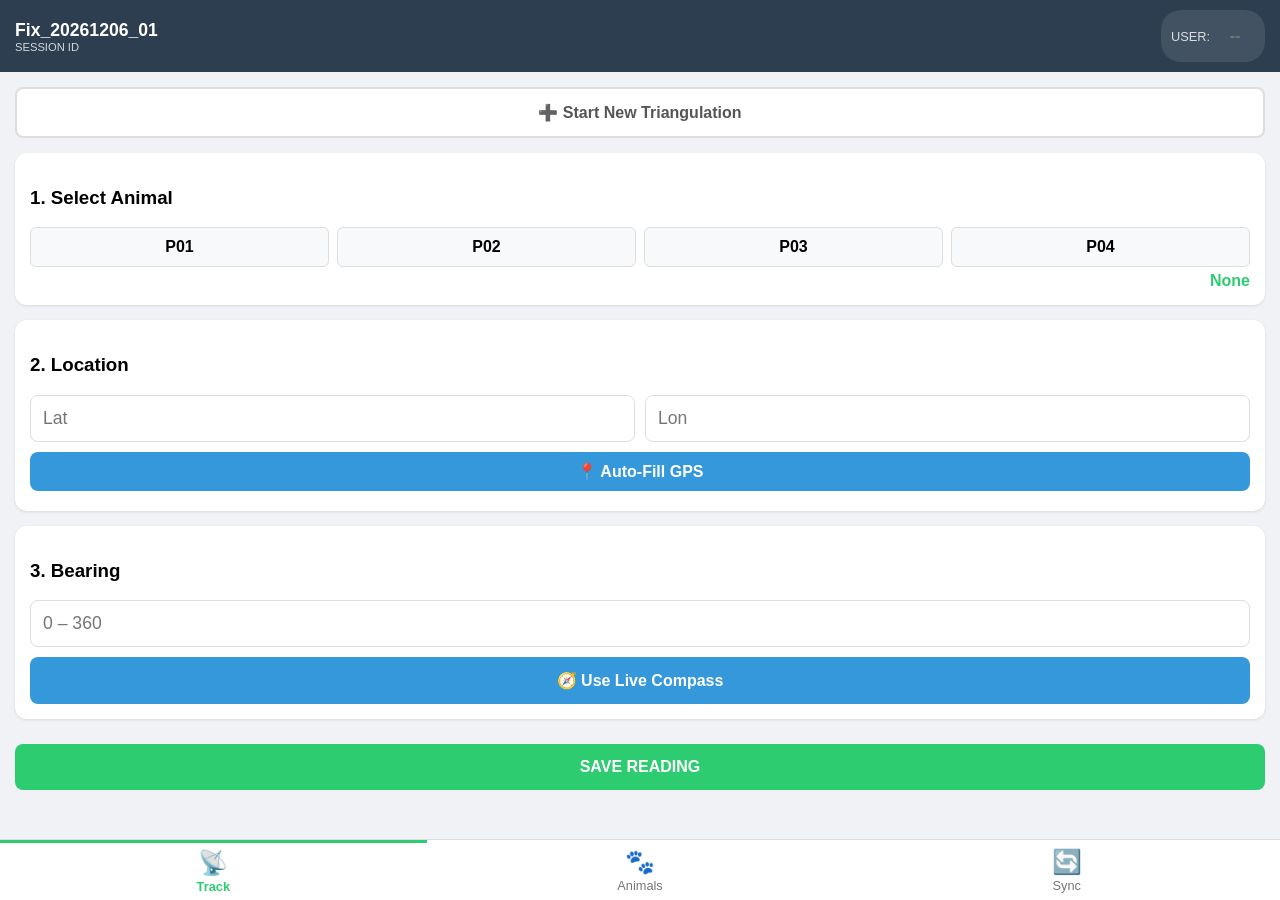
==== templates/index.html @ 198ab88a "Update index.html" ====
<!DOCTYPE html>
<html>
<head>
    <meta name="viewport" content="width=device-width, initial-scale=1, maximum-scale=1, user-scalable=0">
    <title>Pangolin Track</title>
    <meta name="theme-color" content="#2ecc71">
    <!-- NO service worker registration - was caching old version -->

    <style>
        body { font-family: -apple-system, sans-serif; background: #f0f2f5; margin: 0; padding-bottom: 80px; }
        .header { background: #2c3e50; color: white; padding: 10px 15px; display: flex; justify-content: space-between; align-items: center; }
        .header h2 { margin: 0; font-size: 1.1rem; }
        .initials-box { display: flex; align-items: center; background: rgba(255,255,255,0.1); padding: 5px 10px; border-radius: 20px; }
        .initials-box span { font-size: 0.8rem; margin-right: 5px; opacity: 0.8; }
        #observer_initials { background: transparent; border: none; color: white; width: 40px; font-weight: bold; text-transform: uppercase; text-align: center; font-size: 1rem; outline: none; }
        .nav-bar { position: fixed; bottom: 0; width: 100%; background: white; display: flex; border-top: 1px solid #ddd; height: 60px; z-index: 1000; }
        .nav-item { flex: 1; display: flex; flex-direction: column; align-items: center; justify-content: center; font-size: 0.8rem; color: #777; cursor: pointer; }
        .nav-item.active { color: #2ecc71; font-weight: bold; border-top: 3px solid #2ecc71; }
        .nav-icon { font-size: 1.5rem; margin-bottom: 2px; }
        .page { display: none; padding: 15px; }
        .page.active { display: block; }
        .card { background: white; border-radius: 12px; padding: 15px; margin-bottom: 15px; box-shadow: 0 1px 3px rgba(0,0,0,0.1); }
        .btn { width: 100%; padding: 14px; border: none; border-radius: 8px; font-size: 1rem; font-weight: bold; cursor: pointer; margin-top: 10px; }
        .btn-primary { background: #2ecc71; color: white; }
        .btn-blue { background: #3498db; color: white; }
        .btn-outline { background: white; border: 2px solid #ddd; color: #555; }
        .btn-dashboard { background: #8e44ad; color: white; margin-bottom: 10px; text-decoration: none; display: block; text-align: center; padding: 15px; border-radius: 8px; font-weight: bold; }
        .btn-download { background: #e67e22; color: white; margin-bottom: 10px; text-decoration: none; display: block; text-align: center; padding: 15px; border-radius: 8px; font-weight: bold; }
        .pango-grid { display: grid; grid-template-columns: repeat(4, 1fr); gap: 8px; }
        .pango-item { background: #f8f9fa; border: 1px solid #ddd; border-radius: 6px; padding: 10px 0; text-align: center; font-weight: bold; cursor: pointer; }
        .pango-item.selected { background: #2ecc71; color: white; border-color: #27ae60; }
        input { width: 100%; padding: 12px; border: 1px solid #ddd; border-radius: 8px; box-sizing: border-box; font-size: 1.1rem; }
        .status-msg { padding: 10px; border-radius: 5px; margin-top: 10px; font-size: 0.9rem; display: none; }
        .success { background: #d4edda; color: #155724; }
        .error { background: #f8d7da; color: #721c24; }
        .history-item { border-bottom: 1px solid #eee; padding: 8px 0; font-size: 0.85rem; display: flex; justify-content: space-between; color: #555; }
        .history-item:last-child { border-bottom: none; }
        .history-label { font-weight: bold; color: #2c3e50; }
        .acc-tag { font-size:0.75rem; color:#7f8c8d; background:#f0f0f0; padding:2px 5px; border-radius:4px; margin-left:5px; }
    </style>
</head>
<body>
    <div class="header">
        <div><h2 id="group_display">Loading...</h2><div style="font-size: 0.7rem; opacity: 0.8;">SESSION ID</div></div>
        <div class="initials-box"><span>USER:</span><input type="text" id="observer_initials" placeholder="--" maxlength="3" oninput="saveInitials()"></div>
    </div>

    <div id="tab-track" class="page active">
        <button onclick="confirmNewSession()" class="btn btn-outline" style="margin-bottom:15px; margin-top:0;" title="Click here if you are tracking a new animal or moving to a new location.">
            ➕ Start New Triangulation
        </button>

        <div id="session_log_card" class="card" style="display:none; background:#e8f5e9; border:1px solid #c3e6cb;">
            <div style="font-size:0.85rem; color:#155724; font-weight:bold; margin-bottom:5px;">SESSION HISTORY</div>
            <div id="session_log_list"></div>
        </div>

        <div class="card">
            <h3>1. Select Animal</h3>
            <div id="pango_grid" class="pango-grid"></div>
            <div id="selected_display" style="text-align:right; color:#2ecc71; font-weight:bold; margin-top:5px;">None</div>
        </div>

        <div class="card">
            <h3>2. Location</h3>
            <input type="hidden" id="gps_accuracy_val" value="0">
            <div style="display:flex; gap:10px;">
                <input type="number" id="manual_lat" placeholder="Lat">
                <input type="number" id="manual_lon" placeholder="Lon">
            </div>
            <button onclick="getGPS()" class="btn btn-blue" style="padding:10px;">📍 Auto-Fill GPS</button>
            <div id="gps_status" style="text-align:center; color:#666; font-size:0.8rem; margin-top:5px;"></div>
        </div>

        <!-- ── BEARING CARD ── -->
        <div class="card" id="bearing-card">
            <h3>3. Bearing</h3>

            <!-- Live Compass (hidden until user taps button) -->
            <div id="compass-container" style="display:none;">
                <div style="position:relative; width:220px; height:220px; margin:0 auto 14px auto;">
                    <canvas id="compass-canvas" width="220" height="220"
                        style="position:absolute;top:0;left:0;border-radius:50%;"></canvas>
                    <svg width="220" height="220" style="position:absolute;top:0;left:0;pointer-events:none;">
                        <polygon points="110,185 104,110 116,110" fill="#bdc3c7" opacity="0.85"/>
                        <polygon points="110,35 104,110 116,110" fill="#c0392b" opacity="0.93"/>
                        <line id="bearing-line" x1="110" y1="110" x2="110" y2="28"
                            stroke="#2ecc71" stroke-width="3" stroke-dasharray="7,5"
                            opacity="0" style="transition:opacity 0.3s;"
                            transform-origin="110px 110px"/>
                        <circle cx="110" cy="110" r="8" fill="#2c3e50"/>
                        <circle cx="110" cy="110" r="3.5" fill="white"/>
                    </svg>
                    <div style="position:absolute;top:50%;left:50%;transform:translate(-50%,calc(-50% + 28px));text-align:center;pointer-events:none;">
                        <div id="live-bearing-display" style="font-size:2.2rem;font-weight:900;color:#2c3e50;line-height:1;font-variant-numeric:tabular-nums;text-shadow:0 1px 3px rgba(255,255,255,0.9);">---</div>
                        <div style="font-size:0.65rem;color:#888;letter-spacing:2px;margin-top:2px;">DEGREES</div>
                    </div>
                </div>

                <button id="lock-btn" onclick="lockBearing()"
                    style="width:100%;padding:14px;background:#2ecc71;color:white;border:none;border-radius:10px;font-size:1.05rem;font-weight:bold;cursor:pointer;">
                    🔒 Lock This Bearing
                </button>

                <div id="locked-display" style="display:none;margin-top:10px;padding:10px 14px;background:#e8f5e9;border-radius:8px;border-left:4px solid #2ecc71;align-items:center;justify-content:space-between;">
                    <span style="color:#155724;font-weight:bold;">✅ Locked: <span id="locked-val">--</span>°</span>
                    <button onclick="unlockBearing()" style="background:none;border:1px solid #aaa;border-radius:5px;padding:3px 9px;font-size:0.8rem;color:#666;cursor:pointer;">Reset</button>
                </div>

                <div id="compass-error" style="display:none;padding:10px;background:#fff3cd;border-radius:8px;margin-top:8px;font-size:0.85rem;color:#856404;">
                    ⚠️ Compass not available on this device. Please use manual entry below.
                </div>

                <button onclick="stopCompass()" style="width:100%;margin-top:8px;padding:8px;background:none;border:1px solid #ddd;border-radius:8px;font-size:0.85rem;color:#888;cursor:pointer;">
                    ✕ Close Compass
                </button>
            </div>

            <!-- Manual entry (always visible) -->
            <div id="manual-bearing-wrap">
                <div id="manual-label" style="font-size:0.8rem;color:#999;margin-bottom:6px;display:none;">Or enter manually:</div>
                <input type="number" id="bearing" placeholder="0 – 360" min="0" max="360">
            </div>

            <button id="start-compass-btn" onclick="startCompass()" class="btn btn-blue" style="margin-top:10px;">
                🧭 Use Live Compass
            </button>
        </div>

        <button onclick="saveData()" class="btn btn-primary">SAVE READING</button>
        <div id="save_msg" class="status-msg"></div>
    </div>

    <div id="tab-manage" class="page">
        <div class="card"><h3>Add Animal</h3><input type="text" id="new_animal_id" placeholder="ID"><button onclick="addAnimal()" class="btn btn-blue">Add</button></div>
        <div class="card"><h3>List</h3><ul id="animal_list_view" style="color:#555;"></ul></div>
    </div>

    <div id="tab-sync" class="page">
        <div class="card">
            <h3>Sync</h3>
            <p>Pending: <b id="pending_count">0</b></p>
            <button onclick="syncToServer()" class="btn btn-primary">☁️ SYNC NOW</button>
            <div id="sync_log" class="status-msg"></div>
        </div>
        <div class="card">
            <h3>Analysis & Export</h3>
            <a href="/dashboard" class="btn-dashboard">📊 Open Map Dashboard</a>
            <a href="/download_fixes" class="btn-download">📂 Download Fixes (CSV)</a>
            <a href="/download_csv" style="display:block; text-align:center; color:#777; text-decoration:none; margin-top:10px;">Download Raw Data</a>
        </div>
    </div>

    <div class="nav-bar">
        <div class="nav-item active" onclick="switchTab('track', this)"><div class="nav-icon">📡</div><span>Track</span></div>
        <div class="nav-item" onclick="switchTab('manage', this)"><div class="nav-icon">🐾</div><span>Animals</span></div>
        <div class="nav-item" onclick="switchTab('sync', this)"><div class="nav-icon">🔄</div><span>Sync</span></div>
    </div>

    <script>
        let animals = ["P01", "P02", "P03", "P04"];
        let selectedAnimal = null;
        let sessionId = localStorage.getItem('session_id');

        window.onload = function() {
            if(localStorage.getItem('observer_initials')) document.getElementById('observer_initials').value = localStorage.getItem('observer_initials');
            if(localStorage.getItem('my_animals')) animals = JSON.parse(localStorage.getItem('my_animals'));
            renderAnimals(); updatePendingCount(); renderSessionLog();
            if(!sessionId) forceNewSession(true); else document.getElementById('group_display').innerText = sessionId;
            // Try fetching animals from server (only works when Flask is running)
            fetch('/get_animals').then(r=>r.json()).then(d=>{if(d.length){animals=d; localStorage.setItem('my_animals', JSON.stringify(animals)); renderAnimals();}}).catch(e=>{});
        }

        function saveInitials(){ localStorage.setItem('observer_initials', document.getElementById('observer_initials').value.toUpperCase()); }
        function switchTab(t,el){ document.querySelectorAll('.page').forEach(p=>p.classList.remove('active')); document.querySelectorAll('.nav-item').forEach(n=>n.classList.remove('active')); document.getElementById('tab-'+t).classList.add('active'); el.classList.add('active'); }

        function renderAnimals(){
            const g=document.getElementById('pango_grid'); const l=document.getElementById('animal_list_view'); g.innerHTML=''; l.innerHTML='';
            animals.forEach(id=>{
                let b=document.createElement('div'); b.className='pango-item'; b.innerText=id;
                if(selectedAnimal===id) b.classList.add('selected');
                b.onclick=()=>{selectedAnimal=id; document.querySelectorAll('.pango-item').forEach(x=>x.classList.remove('selected')); b.classList.add('selected'); document.getElementById('selected_display').innerText=id;}
                g.appendChild(b);
                let li=document.createElement('li'); li.innerText=id; l.appendChild(li);
            });
        }

        function addAnimal(){
            const id=document.getElementById('new_animal_id').value.trim(); if(!id)return;
            if(!animals.includes(id)){ animals.push(id); localStorage.setItem('my_animals', JSON.stringify(animals)); renderAnimals(); fetch('/add_animal', {method:'POST', headers:{'Content-Type':'application/json'}, body:JSON.stringify({id:id})}).catch(e=>{}); }
        }

        function confirmNewSession() {
            if(confirm("Start a new triangulation session?\n\nOnly do this if you are starting to track a NEW animal or moving to a completely new location.")) {
                forceNewSession();
            }
        }

        function forceNewSession(skipAlert=false){
            const d = new Date(); const str = `${d.getFullYear()}${String(d.getMonth()+1).padStart(2,'0')}${String(d.getDate()).padStart(2,'0')}`;
            let seq = parseInt(localStorage.getItem('session_sequence')||"0");
            if(!skipAlert) {
                if(localStorage.getItem('last_session_date')!==str){ seq=1; localStorage.setItem('last_session_date', str); } else { seq+=1; }
            } else {
                if(!sessionId) seq+=1;
            }
            localStorage.setItem('session_sequence', seq);
            sessionId=`Fix_${str}_${String(seq).padStart(2,'0')}`;
            localStorage.setItem('session_id', sessionId);
            document.getElementById('group_display').innerText=sessionId;
            renderSessionLog();
            if(!skipAlert) alert("New Session Started: "+sessionId);
        }

        function getGPS(){
            document.getElementById('gps_status').innerText="Locating...";
            navigator.geolocation.getCurrentPosition(p=>{
                document.getElementById('manual_lat').value=p.coords.latitude.toFixed(6);
                document.getElementById('manual_lon').value=p.coords.longitude.toFixed(6);
                let acc = Math.round(p.coords.accuracy);
                document.getElementById('gps_accuracy_val').value = acc;
                document.getElementById('gps_status').innerText="✅ Accuracy: " + acc + "m";
            }, e=>{document.getElementById('gps_status').innerText="Error: "+e.message;});
        }

        function saveData(){
            const lat=document.getElementById('manual_lat').value;
            const lon=document.getElementById('manual_lon').value;
            const brg=document.getElementById('bearing').value;
            const init=document.getElementById('observer_initials').value;
            const acc=document.getElementById('gps_accuracy_val').value;

            if(!init || !selectedAnimal || !lat || !lon || !brg) { document.getElementById('save_msg').innerText="⚠️ Missing Fields!"; document.getElementById('save_msg').style.display="block"; return; }

            const rec={
                group_id:sessionId,
                pango_id:selectedAnimal,
                observer:init.toUpperCase(),
                lat:parseFloat(lat),
                lon:parseFloat(lon),
                bearing:parseFloat(brg),
                accuracy: parseInt(acc) || 0,
                time:new Date().toISOString()
            };

            let q=JSON.parse(localStorage.getItem('sync_queue')||"[]"); q.push(rec); localStorage.setItem('sync_queue', JSON.stringify(q));
            document.getElementById('save_msg').innerText=`✅ Saved! (${q.length} pending)`; document.getElementById('save_msg').style.display="block";
            document.getElementById('bearing').value="";
            document.getElementById('gps_accuracy_val').value = "0";
            document.getElementById('gps_status').innerText="";
            // Reset compass lock
            document.getElementById('locked-display').style.display = 'none';
            document.getElementById('bearing-line').style.opacity = '0';
            updatePendingCount();
            renderSessionLog();
        }

        function renderSessionLog() {
            let queue = JSON.parse(localStorage.getItem('sync_queue') || "[]");
            let currentItems = queue.filter(item => item.group_id === sessionId);
            const listDiv = document.getElementById('session_log_list');
            const card = document.getElementById('session_log_card');
            if (currentItems.length > 0) {
                card.style.display = 'block';
                listDiv.innerHTML = '';
                currentItems.forEach((item, index) => {
                    let accText = item.accuracy > 0 ? `(±${item.accuracy}m)` : "";
                    let div = document.createElement('div');
                    div.className = 'history-item';
                    div.innerHTML = `
                        <span class="history-label">#${index+1}</span>
                        <span>${item.lat.toFixed(4)}, ${item.lon.toFixed(4)} <span class="acc-tag">${accText}</span></span>
                        <span style="font-weight:bold; color:#d35400;">${item.bearing}°</span>
                    `;
                    listDiv.appendChild(div);
                });
            } else { card.style.display = 'none'; }
        }

        function updatePendingCount(){ document.getElementById('pending_count').innerText = JSON.parse(localStorage.getItem('sync_queue')||"[]").length; }

        async function syncToServer(){
            let q=JSON.parse(localStorage.getItem('sync_queue')||"[]"); if(!q.length)return;
            document.getElementById('sync_log').style.display='block'; document.getElementById('sync_log').innerText="Syncing...";
            try{
                const r=await fetch('/sync', {method:'POST', headers:{'Content-Type':'application/json'}, body:JSON.stringify(q)});
                if(r.ok){ const d=await r.json(); localStorage.removeItem('sync_queue'); updatePendingCount(); renderSessionLog(); document.getElementById('sync_log').innerHTML="<b>Sync Complete!</b><br>"+d.messages.join('<br>'); }
            }catch(e){ document.getElementById('sync_log').innerText="Sync Failed (not connected to server)"; }
        }

        // ══════════════════════════════════════════
        //  LIVE COMPASS
        // ══════════════════════════════════════════
        let compassActive = false;
        let currentHeading = null;
        let compassListenerAdded = false;
        let headingBuffer = [];
        const SMOOTH_SAMPLES = 10; // rolling average over last N readings
        let lastDrawnHeading = null;
        let rafPending = false;

        function drawCompassRose(canvas, rotationDeg) {
            const ctx = canvas.getContext('2d');
            const W = canvas.width, H = canvas.height;
            const cx = W/2, cy = H/2, r = W/2 - 4;
            ctx.clearRect(0, 0, W, H);
            ctx.save();
            ctx.translate(cx, cy);
            ctx.rotate(-rotationDeg * Math.PI / 180);

            // Background
            const grad = ctx.createRadialGradient(0, 0, r*0.3, 0, 0, r);
            grad.addColorStop(0, '#f8f9fa');
            grad.addColorStop(1, '#e9ecef');
            ctx.beginPath();
            ctx.arc(0, 0, r, 0, Math.PI*2);
            ctx.fillStyle = grad;
            ctx.fill();
            ctx.strokeStyle = '#ced4da';
            ctx.lineWidth = 2;
            ctx.stroke();

            // Tick marks
            for (let deg = 0; deg < 360; deg += 10) {
                const rad = (deg - 90) * Math.PI / 180;
                const isMajor = deg % 30 === 0;
                const tickLen = isMajor ? 14 : 7;
                const x1 = Math.cos(rad) * (r - 4);
                const y1 = Math.sin(rad) * (r - 4);
                const x2 = Math.cos(rad) * (r - 4 - tickLen);
                const y2 = Math.sin(rad) * (r - 4 - tickLen);
                ctx.beginPath(); ctx.moveTo(x1,y1); ctx.lineTo(x2,y2);
                ctx.strokeStyle = isMajor ? '#495057' : '#adb5bd';
                ctx.lineWidth = isMajor ? 2 : 1;
                ctx.stroke();
            }

            // Degree labels every 30°
            ['0','30','60','90','120','150','180','210','240','270','300','330'].forEach((lbl, i) => {
                const deg = i * 30;
                const rad = (deg - 90) * Math.PI / 180;
                const lx = Math.cos(rad) * (r - 26);
                const ly = Math.sin(rad) * (r - 26);
                ctx.save();
                ctx.translate(lx, ly);
                ctx.rotate(rotationDeg * Math.PI / 180);
                ctx.font = `bold ${deg % 90 === 0 ? 13 : 10}px -apple-system,sans-serif`;
                ctx.fillStyle = deg === 0 ? '#c0392b' : '#495057';
                ctx.textAlign = 'center';
                ctx.textBaseline = 'middle';
                ctx.fillText(lbl, 0, 0);
                ctx.restore();
            });

            ctx.restore();
        }

        function circularMean(angles) {
            // Proper average for circular data (handles 359/1 wraparound correctly)
            let sinSum = 0, cosSum = 0;
            angles.forEach(a => { const r = a * Math.PI / 180; sinSum += Math.sin(r); cosSum += Math.cos(r); });
            return ((Math.atan2(sinSum / angles.length, cosSum / angles.length) * 180 / Math.PI) + 360) % 360;
        }

        function onDeviceOrientation(e) {
            let raw = null;
            if (e.webkitCompassHeading !== undefined && e.webkitCompassHeading !== null) {
                raw = e.webkitCompassHeading; // iOS
            } else if (e.alpha !== null) {
                raw = (360 - e.alpha) % 360; // Android
            }
            if (raw === null) return;

            // Rolling buffer for smoothing
            headingBuffer.push(raw);
            if (headingBuffer.length > SMOOTH_SAMPLES) headingBuffer.shift();
            const smoothed = circularMean(headingBuffer);
            currentHeading = Math.round(smoothed);

            // Throttle redraws to animation frames — prevents jitter flooding canvas
            if (!rafPending) {
                rafPending = true;
                requestAnimationFrame(() => {
                    rafPending = false;
                    // Only redraw if heading moved >= 1 degree
                    if (lastDrawnHeading === null || Math.abs(smoothed - lastDrawnHeading) >= 1) {
                        lastDrawnHeading = smoothed;
                        drawCompassRose(document.getElementById('compass-canvas'), smoothed);
                        document.getElementById('live-bearing-display').textContent = String(currentHeading).padStart(3,'0');
                    }
                });
            }
            document.getElementById('compass-error').style.display = 'none';
        }

        async function startCompass() {
            document.getElementById('start-compass-btn').style.display = 'none';
            document.getElementById('compass-container').style.display = 'block';
            document.getElementById('manual-label').style.display = 'block';
            document.getElementById('bearing').placeholder = 'Or type manually';
            drawCompassRose(document.getElementById('compass-canvas'), 0);
            headingBuffer = [];
            lastDrawnHeading = null;

            if (typeof DeviceOrientationEvent !== 'undefined' &&
                typeof DeviceOrientationEvent.requestPermission === 'function') {
                // iOS 13+ needs explicit permission
                try {
                    const perm = await DeviceOrientationEvent.requestPermission();
                    if (perm === 'granted') {
                        window.addEventListener('deviceorientationabsolute', onDeviceOrientation, true);
                        window.addEventListener('deviceorientation', onDeviceOrientation, true);
                        compassListenerAdded = true;
                    } else { showCompassError(); }
                } catch(err) { showCompassError(); }
            } else if (typeof DeviceOrientationEvent !== 'undefined') {
                window.addEventListener('deviceorientationabsolute', onDeviceOrientation, true);
                window.addEventListener('deviceorientation', onDeviceOrientation, true);
                compassListenerAdded = true;
                setTimeout(() => { if (currentHeading === null) showCompassError(); }, 2500);
            } else {
                showCompassError();
            }
            compassActive = true;
        }

        function showCompassError() {
            document.getElementById('compass-error').style.display = 'block';
        }

        function stopCompass() {
            if (compassListenerAdded) {
                window.removeEventListener('deviceorientationabsolute', onDeviceOrientation, true);
                window.removeEventListener('deviceorientation', onDeviceOrientation, true);
                compassListenerAdded = false;
            }
            compassActive = false;
            currentHeading = null;
            headingBuffer = [];
            lastDrawnHeading = null;
            rafPending = false;
            document.getElementById('compass-container').style.display = 'none';
            document.getElementById('start-compass-btn').style.display = 'block';
            document.getElementById('manual-label').style.display = 'none';
            document.getElementById('locked-display').style.display = 'none';
            document.getElementById('bearing-line').style.opacity = '0';
        }

        function lockBearing() {
            if (currentHeading === null) {
                alert('Compass not ready yet. Point your phone and wait a moment.');
                return;
            }
            const locked = currentHeading;
            document.getElementById('bearing').value = locked;
            document.getElementById('locked-val').textContent = locked;
            document.getElementById('locked-display').style.display = 'flex';
            const line = document.getElementById('bearing-line');
            line.style.opacity = '1';
            line.setAttribute('transform', `rotate(${locked}, 110, 110)`);
            const btn = document.getElementById('lock-btn');
            btn.style.background = '#27ae60';
            btn.textContent = '✅ Bearing Locked!';
            setTimeout(() => { btn.style.background = '#2ecc71'; btn.textContent = '🔒 Lock This Bearing'; }, 1500);
        }

        function unlockBearing() {
            document.getElementById('bearing').value = '';
            document.getElementById('locked-display').style.display = 'none';
            document.getElementById('bearing-line').style.opacity = '0';
        }
        // ══════════════════════════════════════════
    </script>
</body>
</html>
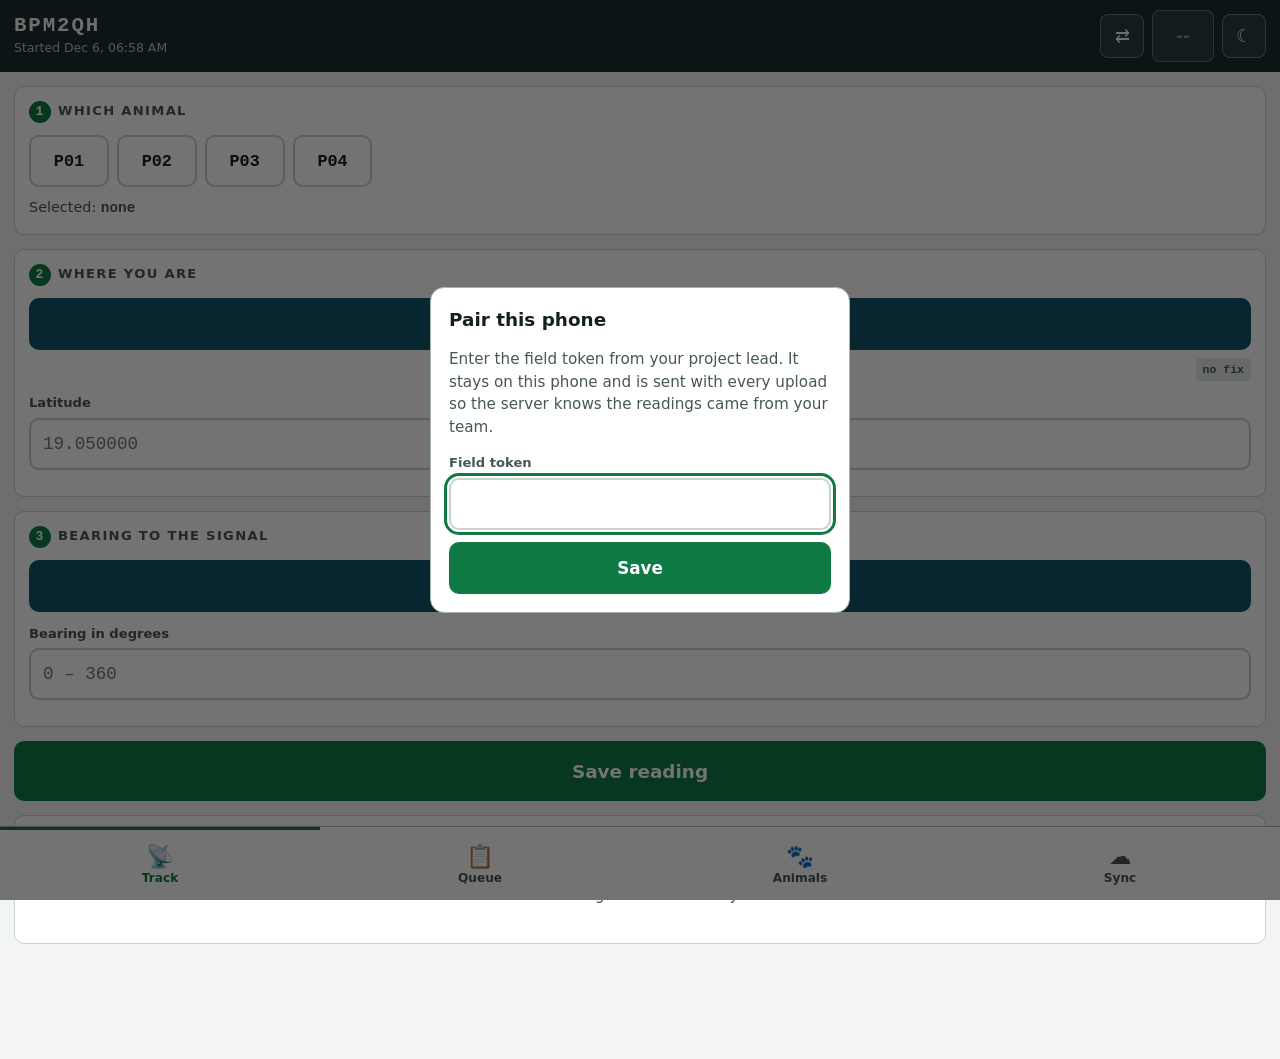
==== commit 83f29e19: "Fix offline mode, GPS accuracy, and the triangulation coordinate frame Addresses the critical and hi" ====
--- a/templates/index.html
+++ b/templates/index.html
@@ -1,475 +1,277 @@
 <!DOCTYPE html>
-<html>
+<html lang="en" data-mode="day">
 <head>
-    <meta name="viewport" content="width=device-width, initial-scale=1, maximum-scale=1, user-scalable=0">
-    <title>Pangolin Track</title>
-    <meta name="theme-color" content="#2ecc71">
-    <!-- NO service worker registration - was caching old version -->
-
-    <style>
-        body { font-family: -apple-system, sans-serif; background: #f0f2f5; margin: 0; padding-bottom: 80px; }
-        .header { background: #2c3e50; color: white; padding: 10px 15px; display: flex; justify-content: space-between; align-items: center; }
-        .header h2 { margin: 0; font-size: 1.1rem; }
-        .initials-box { display: flex; align-items: center; background: rgba(255,255,255,0.1); padding: 5px 10px; border-radius: 20px; }
-        .initials-box span { font-size: 0.8rem; margin-right: 5px; opacity: 0.8; }
-        #observer_initials { background: transparent; border: none; color: white; width: 40px; font-weight: bold; text-transform: uppercase; text-align: center; font-size: 1rem; outline: none; }
-        .nav-bar { position: fixed; bottom: 0; width: 100%; background: white; display: flex; border-top: 1px solid #ddd; height: 60px; z-index: 1000; }
-        .nav-item { flex: 1; display: flex; flex-direction: column; align-items: center; justify-content: center; font-size: 0.8rem; color: #777; cursor: pointer; }
-        .nav-item.active { color: #2ecc71; font-weight: bold; border-top: 3px solid #2ecc71; }
-        .nav-icon { font-size: 1.5rem; margin-bottom: 2px; }
-        .page { display: none; padding: 15px; }
-        .page.active { display: block; }
-        .card { background: white; border-radius: 12px; padding: 15px; margin-bottom: 15px; box-shadow: 0 1px 3px rgba(0,0,0,0.1); }
-        .btn { width: 100%; padding: 14px; border: none; border-radius: 8px; font-size: 1rem; font-weight: bold; cursor: pointer; margin-top: 10px; }
-        .btn-primary { background: #2ecc71; color: white; }
-        .btn-blue { background: #3498db; color: white; }
-        .btn-outline { background: white; border: 2px solid #ddd; color: #555; }
-        .btn-dashboard { background: #8e44ad; color: white; margin-bottom: 10px; text-decoration: none; display: block; text-align: center; padding: 15px; border-radius: 8px; font-weight: bold; }
-        .btn-download { background: #e67e22; color: white; margin-bottom: 10px; text-decoration: none; display: block; text-align: center; padding: 15px; border-radius: 8px; font-weight: bold; }
-        .pango-grid { display: grid; grid-template-columns: repeat(4, 1fr); gap: 8px; }
-        .pango-item { background: #f8f9fa; border: 1px solid #ddd; border-radius: 6px; padding: 10px 0; text-align: center; font-weight: bold; cursor: pointer; }
-        .pango-item.selected { background: #2ecc71; color: white; border-color: #27ae60; }
-        input { width: 100%; padding: 12px; border: 1px solid #ddd; border-radius: 8px; box-sizing: border-box; font-size: 1.1rem; }
-        .status-msg { padding: 10px; border-radius: 5px; margin-top: 10px; font-size: 0.9rem; display: none; }
-        .success { background: #d4edda; color: #155724; }
-        .error { background: #f8d7da; color: #721c24; }
-        .history-item { border-bottom: 1px solid #eee; padding: 8px 0; font-size: 0.85rem; display: flex; justify-content: space-between; color: #555; }
-        .history-item:last-child { border-bottom: none; }
-        .history-label { font-weight: bold; color: #2c3e50; }
-        .acc-tag { font-size:0.75rem; color:#7f8c8d; background:#f0f0f0; padding:2px 5px; border-radius:4px; margin-left:5px; }
-    </style>
+<meta charset="utf-8">
+<!-- Pinch-zoom is deliberately NOT disabled. Blocking it is an accessibility
+     failure, and coordinates are hard to read in bright sun. -->
+<meta name="viewport" content="width=device-width, initial-scale=1, viewport-fit=cover">
+<title>PangoT — Field Tracking</title>
+
+<link rel="manifest" href="/manifest.json">
+<meta name="theme-color" content="#1B2C31">
+<meta name="apple-mobile-web-app-capable" content="yes">
+<meta name="apple-mobile-web-app-status-bar-style" content="black-translucent">
+<meta name="apple-mobile-web-app-title" content="PangoT">
+<link rel="apple-touch-icon" href="/static/icon-192.png">
+<link rel="icon" href="/static/icon-192.png">
+
+<link rel="stylesheet" href="/static/app.css">
+<script>
+  // Applied before first paint so night mode never flashes a white screen —
+  // which would defeat its whole purpose.
+  if (localStorage.getItem('night_mode') === '1') {
+    document.documentElement.dataset.mode = 'night';
+  }
+</script>
 </head>
 <body>
-    <div class="header">
-        <div><h2 id="group_display">Loading...</h2><div style="font-size: 0.7rem; opacity: 0.8;">SESSION ID</div></div>
-        <div class="initials-box"><span>USER:</span><input type="text" id="observer_initials" placeholder="--" maxlength="3" oninput="saveInitials()"></div>
-    </div>
-
-    <div id="tab-track" class="page active">
-        <button onclick="confirmNewSession()" class="btn btn-outline" style="margin-bottom:15px; margin-top:0;" title="Click here if you are tracking a new animal or moving to a new location.">
-            ➕ Start New Triangulation
-        </button>
-
-        <div id="session_log_card" class="card" style="display:none; background:#e8f5e9; border:1px solid #c3e6cb;">
-            <div style="font-size:0.85rem; color:#155724; font-weight:bold; margin-bottom:5px;">SESSION HISTORY</div>
-            <div id="session_log_list"></div>
+
+<div id="offline-banner" class="offline-banner" hidden>Offline — readings are saved on this phone</div>
+
+<header class="header">
+  <div class="session">
+    <div class="session-code" id="session-code">------</div>
+    <div class="session-meta" id="session-meta">Starting…</div>
+  </div>
+  <div class="header-actions">
+    <button type="button" class="icon-btn" id="session-btn" aria-label="Session options">⇄</button>
+    <input type="text" class="initials" id="observer" maxlength="3" placeholder="--"
+           autocomplete="off" autocapitalize="characters" aria-label="Your initials">
+    <button type="button" class="icon-btn" id="night-toggle" aria-pressed="false"
+            aria-label="Switch to night mode">☾</button>
+  </div>
+</header>
+
+<!-- ── TRACK ─────────────────────────────────────────────────────────── -->
+<main id="tab-track" class="page active">
+
+  <div class="card" id="nav-card" hidden>
+    <h2 id="nav-title">Last calculated position</h2>
+    <div class="nav-fix">
+      <div class="nav-arrow">
+        <svg width="42" height="42" viewBox="0 0 42 42" id="nav-needle" style="transform-origin:center">
+          <path d="M21 4 L30 34 L21 27 L12 34 Z" fill="currentColor"></path>
+        </svg>
+      </div>
+      <div class="nav-numbers">
+        <div class="nav-distance" id="nav-distance">—</div>
+        <div class="nav-bearing" id="nav-bearing">—</div>
+        <div style="margin-top:6px"><span class="chip" id="nav-quality">—</span></div>
+      </div>
+    </div>
+  </div>
+
+  <div class="card">
+    <h2><span class="step">1</span>Which animal</h2>
+    <div class="pango-grid" id="animal-grid"></div>
+    <div style="margin-top:10px;color:var(--ink-2);font-size:0.9rem">
+      Selected: <strong class="readout" id="selected-animal">none</strong>
+    </div>
+  </div>
+
+  <div class="card">
+    <h2><span class="step">2</span>Where you are</h2>
+    <button type="button" class="btn btn-info" id="gps-btn">Get my position</button>
+    <div style="display:flex;justify-content:flex-end;margin-top:8px">
+      <span class="chip unit" id="gps-accuracy">no fix</span>
+    </div>
+    <div id="gps-msg" class="msg" hidden></div>
+
+    <div class="row-2" style="margin-top:12px">
+      <div class="field">
+        <label for="lat">Latitude</label>
+        <input type="number" id="lat" inputmode="decimal" step="any" placeholder="19.050000">
+        <div class="field-error"></div>
+      </div>
+      <div class="field">
+        <label for="lon">Longitude</label>
+        <input type="number" id="lon" inputmode="decimal" step="any" placeholder="73.050000">
+        <div class="field-error"></div>
+      </div>
+    </div>
+  </div>
+
+  <div class="card">
+    <h2><span class="step">3</span>Bearing to the signal</h2>
+
+    <button type="button" class="btn btn-info" id="compass-start">Use the live compass</button>
+
+    <div id="compass" hidden>
+      <div style="position:relative;width:220px;height:220px;margin:0 auto 14px">
+        <div id="compass-rose" style="position:absolute;inset:0;will-change:transform;transform-origin:center">
+          <canvas id="compass-canvas" width="220" height="220" style="border-radius:50%"></canvas>
         </div>
-
-        <div class="card">
-            <h3>1. Select Animal</h3>
-            <div id="pango_grid" class="pango-grid"></div>
-            <div id="selected_display" style="text-align:right; color:#2ecc71; font-weight:bold; margin-top:5px;">None</div>
+        <svg width="220" height="220" style="position:absolute;inset:0;pointer-events:none" aria-hidden="true">
+          <polygon points="110,30 103,110 117,110" fill="var(--danger)"></polygon>
+          <circle cx="110" cy="110" r="9" fill="var(--ink)"></circle>
+          <circle cx="110" cy="110" r="4" fill="var(--surface)"></circle>
+        </svg>
+        <div style="position:absolute;top:50%;left:50%;transform:translate(-50%,calc(-50% + 30px));text-align:center;pointer-events:none">
+          <div class="readout" id="live-bearing" style="font-size:2.4rem;line-height:1">---</div>
+          <div style="font-size:0.68rem;letter-spacing:0.16em;color:var(--ink-2)">DEGREES</div>
         </div>
-
-        <div class="card">
-            <h3>2. Location</h3>
-            <input type="hidden" id="gps_accuracy_val" value="0">
-            <div style="display:flex; gap:10px;">
-                <input type="number" id="manual_lat" placeholder="Lat">
-                <input type="number" id="manual_lon" placeholder="Lon">
-            </div>
-            <button onclick="getGPS()" class="btn btn-blue" style="padding:10px;">📍 Auto-Fill GPS</button>
-            <div id="gps_status" style="text-align:center; color:#666; font-size:0.8rem; margin-top:5px;"></div>
-        </div>
-
-        <!-- ── BEARING CARD ── -->
-        <div class="card" id="bearing-card">
-            <h3>3. Bearing</h3>
-
-            <!-- Live Compass (hidden until user taps button) -->
-            <div id="compass-container" style="display:none;">
-                <div style="position:relative; width:220px; height:220px; margin:0 auto 14px auto;">
-                    <canvas id="compass-canvas" width="220" height="220"
-                        style="position:absolute;top:0;left:0;border-radius:50%;"></canvas>
-                    <svg width="220" height="220" style="position:absolute;top:0;left:0;pointer-events:none;">
-                        <polygon points="110,185 104,110 116,110" fill="#bdc3c7" opacity="0.85"/>
-                        <polygon points="110,35 104,110 116,110" fill="#c0392b" opacity="0.93"/>
-                        <line id="bearing-line" x1="110" y1="110" x2="110" y2="28"
-                            stroke="#2ecc71" stroke-width="3" stroke-dasharray="7,5"
-                            opacity="0" style="transition:opacity 0.3s;"
-                            transform-origin="110px 110px"/>
-                        <circle cx="110" cy="110" r="8" fill="#2c3e50"/>
-                        <circle cx="110" cy="110" r="3.5" fill="white"/>
-                    </svg>
-                    <div style="position:absolute;top:50%;left:50%;transform:translate(-50%,calc(-50% + 28px));text-align:center;pointer-events:none;">
-                        <div id="live-bearing-display" style="font-size:2.2rem;font-weight:900;color:#2c3e50;line-height:1;font-variant-numeric:tabular-nums;text-shadow:0 1px 3px rgba(255,255,255,0.9);">---</div>
-                        <div style="font-size:0.65rem;color:#888;letter-spacing:2px;margin-top:2px;">DEGREES</div>
-                    </div>
-                </div>
-
-                <button id="lock-btn" onclick="lockBearing()"
-                    style="width:100%;padding:14px;background:#2ecc71;color:white;border:none;border-radius:10px;font-size:1.05rem;font-weight:bold;cursor:pointer;">
-                    🔒 Lock This Bearing
-                </button>
-
-                <div id="locked-display" style="display:none;margin-top:10px;padding:10px 14px;background:#e8f5e9;border-radius:8px;border-left:4px solid #2ecc71;align-items:center;justify-content:space-between;">
-                    <span style="color:#155724;font-weight:bold;">✅ Locked: <span id="locked-val">--</span>°</span>
-                    <button onclick="unlockBearing()" style="background:none;border:1px solid #aaa;border-radius:5px;padding:3px 9px;font-size:0.8rem;color:#666;cursor:pointer;">Reset</button>
-                </div>
-
-                <div id="compass-error" style="display:none;padding:10px;background:#fff3cd;border-radius:8px;margin-top:8px;font-size:0.85rem;color:#856404;">
-                    ⚠️ Compass not available on this device. Please use manual entry below.
-                </div>
-
-                <button onclick="stopCompass()" style="width:100%;margin-top:8px;padding:8px;background:none;border:1px solid #ddd;border-radius:8px;font-size:0.85rem;color:#888;cursor:pointer;">
-                    ✕ Close Compass
-                </button>
-            </div>
-
-            <!-- Manual entry (always visible) -->
-            <div id="manual-bearing-wrap">
-                <div id="manual-label" style="font-size:0.8rem;color:#999;margin-bottom:6px;display:none;">Or enter manually:</div>
-                <input type="number" id="bearing" placeholder="0 – 360" min="0" max="360">
-            </div>
-
-            <button id="start-compass-btn" onclick="startCompass()" class="btn btn-blue" style="margin-top:10px;">
-                🧭 Use Live Compass
-            </button>
-        </div>
-
-        <button onclick="saveData()" class="btn btn-primary">SAVE READING</button>
-        <div id="save_msg" class="status-msg"></div>
-    </div>
-
-    <div id="tab-manage" class="page">
-        <div class="card"><h3>Add Animal</h3><input type="text" id="new_animal_id" placeholder="ID"><button onclick="addAnimal()" class="btn btn-blue">Add</button></div>
-        <div class="card"><h3>List</h3><ul id="animal_list_view" style="color:#555;"></ul></div>
-    </div>
-
-    <div id="tab-sync" class="page">
-        <div class="card">
-            <h3>Sync</h3>
-            <p>Pending: <b id="pending_count">0</b></p>
-            <button onclick="syncToServer()" class="btn btn-primary">☁️ SYNC NOW</button>
-            <div id="sync_log" class="status-msg"></div>
-        </div>
-        <div class="card">
-            <h3>Analysis & Export</h3>
-            <a href="/dashboard" class="btn-dashboard">📊 Open Map Dashboard</a>
-            <a href="/download_fixes" class="btn-download">📂 Download Fixes (CSV)</a>
-            <a href="/download_csv" style="display:block; text-align:center; color:#777; text-decoration:none; margin-top:10px;">Download Raw Data</a>
-        </div>
-    </div>
-
-    <div class="nav-bar">
-        <div class="nav-item active" onclick="switchTab('track', this)"><div class="nav-icon">📡</div><span>Track</span></div>
-        <div class="nav-item" onclick="switchTab('manage', this)"><div class="nav-icon">🐾</div><span>Animals</span></div>
-        <div class="nav-item" onclick="switchTab('sync', this)"><div class="nav-icon">🔄</div><span>Sync</span></div>
-    </div>
-
-    <script>
-        let animals = ["P01", "P02", "P03", "P04"];
-        let selectedAnimal = null;
-        let sessionId = localStorage.getItem('session_id');
-
-        window.onload = function() {
-            if(localStorage.getItem('observer_initials')) document.getElementById('observer_initials').value = localStorage.getItem('observer_initials');
-            if(localStorage.getItem('my_animals')) animals = JSON.parse(localStorage.getItem('my_animals'));
-            renderAnimals(); updatePendingCount(); renderSessionLog();
-            if(!sessionId) forceNewSession(true); else document.getElementById('group_display').innerText = sessionId;
-            // Try fetching animals from server (only works when Flask is running)
-            fetch('/get_animals').then(r=>r.json()).then(d=>{if(d.length){animals=d; localStorage.setItem('my_animals', JSON.stringify(animals)); renderAnimals();}}).catch(e=>{});
-        }
-
-        function saveInitials(){ localStorage.setItem('observer_initials', document.getElementById('observer_initials').value.toUpperCase()); }
-        function switchTab(t,el){ document.querySelectorAll('.page').forEach(p=>p.classList.remove('active')); document.querySelectorAll('.nav-item').forEach(n=>n.classList.remove('active')); document.getElementById('tab-'+t).classList.add('active'); el.classList.add('active'); }
-
-        function renderAnimals(){
-            const g=document.getElementById('pango_grid'); const l=document.getElementById('animal_list_view'); g.innerHTML=''; l.innerHTML='';
-            animals.forEach(id=>{
-                let b=document.createElement('div'); b.className='pango-item'; b.innerText=id;
-                if(selectedAnimal===id) b.classList.add('selected');
-                b.onclick=()=>{selectedAnimal=id; document.querySelectorAll('.pango-item').forEach(x=>x.classList.remove('selected')); b.classList.add('selected'); document.getElementById('selected_display').innerText=id;}
-                g.appendChild(b);
-                let li=document.createElement('li'); li.innerText=id; l.appendChild(li);
-            });
-        }
-
-        function addAnimal(){
-            const id=document.getElementById('new_animal_id').value.trim(); if(!id)return;
-            if(!animals.includes(id)){ animals.push(id); localStorage.setItem('my_animals', JSON.stringify(animals)); renderAnimals(); fetch('/add_animal', {method:'POST', headers:{'Content-Type':'application/json'}, body:JSON.stringify({id:id})}).catch(e=>{}); }
-        }
-
-        function confirmNewSession() {
-            if(confirm("Start a new triangulation session?\n\nOnly do this if you are starting to track a NEW animal or moving to a completely new location.")) {
-                forceNewSession();
-            }
-        }
-
-        function forceNewSession(skipAlert=false){
-            const d = new Date(); const str = `${d.getFullYear()}${String(d.getMonth()+1).padStart(2,'0')}${String(d.getDate()).padStart(2,'0')}`;
-            let seq = parseInt(localStorage.getItem('session_sequence')||"0");
-            if(!skipAlert) {
-                if(localStorage.getItem('last_session_date')!==str){ seq=1; localStorage.setItem('last_session_date', str); } else { seq+=1; }
-            } else {
-                if(!sessionId) seq+=1;
-            }
-            localStorage.setItem('session_sequence', seq);
-            sessionId=`Fix_${str}_${String(seq).padStart(2,'0')}`;
-            localStorage.setItem('session_id', sessionId);
-            document.getElementById('group_display').innerText=sessionId;
-            renderSessionLog();
-            if(!skipAlert) alert("New Session Started: "+sessionId);
-        }
-
-        function getGPS(){
-            document.getElementById('gps_status').innerText="Locating...";
-            navigator.geolocation.getCurrentPosition(p=>{
-                document.getElementById('manual_lat').value=p.coords.latitude.toFixed(6);
-                document.getElementById('manual_lon').value=p.coords.longitude.toFixed(6);
-                let acc = Math.round(p.coords.accuracy);
-                document.getElementById('gps_accuracy_val').value = acc;
-                document.getElementById('gps_status').innerText="✅ Accuracy: " + acc + "m";
-            }, e=>{document.getElementById('gps_status').innerText="Error: "+e.message;});
-        }
-
-        function saveData(){
-            const lat=document.getElementById('manual_lat').value;
-            const lon=document.getElementById('manual_lon').value;
-            const brg=document.getElementById('bearing').value;
-            const init=document.getElementById('observer_initials').value;
-            const acc=document.getElementById('gps_accuracy_val').value;
-
-            if(!init || !selectedAnimal || !lat || !lon || !brg) { document.getElementById('save_msg').innerText="⚠️ Missing Fields!"; document.getElementById('save_msg').style.display="block"; return; }
-
-            const rec={
-                group_id:sessionId,
-                pango_id:selectedAnimal,
-                observer:init.toUpperCase(),
-                lat:parseFloat(lat),
-                lon:parseFloat(lon),
-                bearing:parseFloat(brg),
-                accuracy: parseInt(acc) || 0,
-                time:new Date().toISOString()
-            };
-
-            let q=JSON.parse(localStorage.getItem('sync_queue')||"[]"); q.push(rec); localStorage.setItem('sync_queue', JSON.stringify(q));
-            document.getElementById('save_msg').innerText=`✅ Saved! (${q.length} pending)`; document.getElementById('save_msg').style.display="block";
-            document.getElementById('bearing').value="";
-            document.getElementById('gps_accuracy_val').value = "0";
-            document.getElementById('gps_status').innerText="";
-            // Reset compass lock
-            document.getElementById('locked-display').style.display = 'none';
-            document.getElementById('bearing-line').style.opacity = '0';
-            updatePendingCount();
-            renderSessionLog();
-        }
-
-        function renderSessionLog() {
-            let queue = JSON.parse(localStorage.getItem('sync_queue') || "[]");
-            let currentItems = queue.filter(item => item.group_id === sessionId);
-            const listDiv = document.getElementById('session_log_list');
-            const card = document.getElementById('session_log_card');
-            if (currentItems.length > 0) {
-                card.style.display = 'block';
-                listDiv.innerHTML = '';
-                currentItems.forEach((item, index) => {
-                    let accText = item.accuracy > 0 ? `(±${item.accuracy}m)` : "";
-                    let div = document.createElement('div');
-                    div.className = 'history-item';
-                    div.innerHTML = `
-                        <span class="history-label">#${index+1}</span>
-                        <span>${item.lat.toFixed(4)}, ${item.lon.toFixed(4)} <span class="acc-tag">${accText}</span></span>
-                        <span style="font-weight:bold; color:#d35400;">${item.bearing}°</span>
-                    `;
-                    listDiv.appendChild(div);
-                });
-            } else { card.style.display = 'none'; }
-        }
-
-        function updatePendingCount(){ document.getElementById('pending_count').innerText = JSON.parse(localStorage.getItem('sync_queue')||"[]").length; }
-
-        async function syncToServer(){
-            let q=JSON.parse(localStorage.getItem('sync_queue')||"[]"); if(!q.length)return;
-            document.getElementById('sync_log').style.display='block'; document.getElementById('sync_log').innerText="Syncing...";
-            try{
-                const r=await fetch('/sync', {method:'POST', headers:{'Content-Type':'application/json'}, body:JSON.stringify(q)});
-                if(r.ok){ const d=await r.json(); localStorage.removeItem('sync_queue'); updatePendingCount(); renderSessionLog(); document.getElementById('sync_log').innerHTML="<b>Sync Complete!</b><br>"+d.messages.join('<br>'); }
-            }catch(e){ document.getElementById('sync_log').innerText="Sync Failed (not connected to server)"; }
-        }
-
-        // ══════════════════════════════════════════
-        //  LIVE COMPASS
-        // ══════════════════════════════════════════
-        let compassActive = false;
-        let currentHeading = null;
-        let compassListenerAdded = false;
-        let headingBuffer = [];
-        const SMOOTH_SAMPLES = 10; // rolling average over last N readings
-        let lastDrawnHeading = null;
-        let rafPending = false;
-
-        function drawCompassRose(canvas, rotationDeg) {
-            const ctx = canvas.getContext('2d');
-            const W = canvas.width, H = canvas.height;
-            const cx = W/2, cy = H/2, r = W/2 - 4;
-            ctx.clearRect(0, 0, W, H);
-            ctx.save();
-            ctx.translate(cx, cy);
-            ctx.rotate(-rotationDeg * Math.PI / 180);
-
-            // Background
-            const grad = ctx.createRadialGradient(0, 0, r*0.3, 0, 0, r);
-            grad.addColorStop(0, '#f8f9fa');
-            grad.addColorStop(1, '#e9ecef');
-            ctx.beginPath();
-            ctx.arc(0, 0, r, 0, Math.PI*2);
-            ctx.fillStyle = grad;
-            ctx.fill();
-            ctx.strokeStyle = '#ced4da';
-            ctx.lineWidth = 2;
-            ctx.stroke();
-
-            // Tick marks
-            for (let deg = 0; deg < 360; deg += 10) {
-                const rad = (deg - 90) * Math.PI / 180;
-                const isMajor = deg % 30 === 0;
-                const tickLen = isMajor ? 14 : 7;
-                const x1 = Math.cos(rad) * (r - 4);
-                const y1 = Math.sin(rad) * (r - 4);
-                const x2 = Math.cos(rad) * (r - 4 - tickLen);
-                const y2 = Math.sin(rad) * (r - 4 - tickLen);
-                ctx.beginPath(); ctx.moveTo(x1,y1); ctx.lineTo(x2,y2);
-                ctx.strokeStyle = isMajor ? '#495057' : '#adb5bd';
-                ctx.lineWidth = isMajor ? 2 : 1;
-                ctx.stroke();
-            }
-
-            // Degree labels every 30°
-            ['0','30','60','90','120','150','180','210','240','270','300','330'].forEach((lbl, i) => {
-                const deg = i * 30;
-                const rad = (deg - 90) * Math.PI / 180;
-                const lx = Math.cos(rad) * (r - 26);
-                const ly = Math.sin(rad) * (r - 26);
-                ctx.save();
-                ctx.translate(lx, ly);
-                ctx.rotate(rotationDeg * Math.PI / 180);
-                ctx.font = `bold ${deg % 90 === 0 ? 13 : 10}px -apple-system,sans-serif`;
-                ctx.fillStyle = deg === 0 ? '#c0392b' : '#495057';
-                ctx.textAlign = 'center';
-                ctx.textBaseline = 'middle';
-                ctx.fillText(lbl, 0, 0);
-                ctx.restore();
-            });
-
-            ctx.restore();
-        }
-
-        function circularMean(angles) {
-            // Proper average for circular data (handles 359/1 wraparound correctly)
-            let sinSum = 0, cosSum = 0;
-            angles.forEach(a => { const r = a * Math.PI / 180; sinSum += Math.sin(r); cosSum += Math.cos(r); });
-            return ((Math.atan2(sinSum / angles.length, cosSum / angles.length) * 180 / Math.PI) + 360) % 360;
-        }
-
-        function onDeviceOrientation(e) {
-            let raw = null;
-            if (e.webkitCompassHeading !== undefined && e.webkitCompassHeading !== null) {
-                raw = e.webkitCompassHeading; // iOS
-            } else if (e.alpha !== null) {
-                raw = (360 - e.alpha) % 360; // Android
-            }
-            if (raw === null) return;
-
-            // Rolling buffer for smoothing
-            headingBuffer.push(raw);
-            if (headingBuffer.length > SMOOTH_SAMPLES) headingBuffer.shift();
-            const smoothed = circularMean(headingBuffer);
-            currentHeading = Math.round(smoothed);
-
-            // Throttle redraws to animation frames — prevents jitter flooding canvas
-            if (!rafPending) {
-                rafPending = true;
-                requestAnimationFrame(() => {
-                    rafPending = false;
-                    // Only redraw if heading moved >= 1 degree
-                    if (lastDrawnHeading === null || Math.abs(smoothed - lastDrawnHeading) >= 1) {
-                        lastDrawnHeading = smoothed;
-                        drawCompassRose(document.getElementById('compass-canvas'), smoothed);
-                        document.getElementById('live-bearing-display').textContent = String(currentHeading).padStart(3,'0');
-                    }
-                });
-            }
-            document.getElementById('compass-error').style.display = 'none';
-        }
-
-        async function startCompass() {
-            document.getElementById('start-compass-btn').style.display = 'none';
-            document.getElementById('compass-container').style.display = 'block';
-            document.getElementById('manual-label').style.display = 'block';
-            document.getElementById('bearing').placeholder = 'Or type manually';
-            drawCompassRose(document.getElementById('compass-canvas'), 0);
-            headingBuffer = [];
-            lastDrawnHeading = null;
-
-            if (typeof DeviceOrientationEvent !== 'undefined' &&
-                typeof DeviceOrientationEvent.requestPermission === 'function') {
-                // iOS 13+ needs explicit permission
-                try {
-                    const perm = await DeviceOrientationEvent.requestPermission();
-                    if (perm === 'granted') {
-                        window.addEventListener('deviceorientationabsolute', onDeviceOrientation, true);
-                        window.addEventListener('deviceorientation', onDeviceOrientation, true);
-                        compassListenerAdded = true;
-                    } else { showCompassError(); }
-                } catch(err) { showCompassError(); }
-            } else if (typeof DeviceOrientationEvent !== 'undefined') {
-                window.addEventListener('deviceorientationabsolute', onDeviceOrientation, true);
-                window.addEventListener('deviceorientation', onDeviceOrientation, true);
-                compassListenerAdded = true;
-                setTimeout(() => { if (currentHeading === null) showCompassError(); }, 2500);
-            } else {
-                showCompassError();
-            }
-            compassActive = true;
-        }
-
-        function showCompassError() {
-            document.getElementById('compass-error').style.display = 'block';
-        }
-
-        function stopCompass() {
-            if (compassListenerAdded) {
-                window.removeEventListener('deviceorientationabsolute', onDeviceOrientation, true);
-                window.removeEventListener('deviceorientation', onDeviceOrientation, true);
-                compassListenerAdded = false;
-            }
-            compassActive = false;
-            currentHeading = null;
-            headingBuffer = [];
-            lastDrawnHeading = null;
-            rafPending = false;
-            document.getElementById('compass-container').style.display = 'none';
-            document.getElementById('start-compass-btn').style.display = 'block';
-            document.getElementById('manual-label').style.display = 'none';
-            document.getElementById('locked-display').style.display = 'none';
-            document.getElementById('bearing-line').style.opacity = '0';
-        }
-
-        function lockBearing() {
-            if (currentHeading === null) {
-                alert('Compass not ready yet. Point your phone and wait a moment.');
-                return;
-            }
-            const locked = currentHeading;
-            document.getElementById('bearing').value = locked;
-            document.getElementById('locked-val').textContent = locked;
-            document.getElementById('locked-display').style.display = 'flex';
-            const line = document.getElementById('bearing-line');
-            line.style.opacity = '1';
-            line.setAttribute('transform', `rotate(${locked}, 110, 110)`);
-            const btn = document.getElementById('lock-btn');
-            btn.style.background = '#27ae60';
-            btn.textContent = '✅ Bearing Locked!';
-            setTimeout(() => { btn.style.background = '#2ecc71'; btn.textContent = '🔒 Lock This Bearing'; }, 1500);
-        }
-
-        function unlockBearing() {
-            document.getElementById('bearing').value = '';
-            document.getElementById('locked-display').style.display = 'none';
-            document.getElementById('bearing-line').style.opacity = '0';
-        }
-        // ══════════════════════════════════════════
-    </script>
+      </div>
+
+      <div style="text-align:center;font-size:0.85rem;color:var(--ink-2);margin-bottom:10px">
+        Reading against <span id="heading-ref">reference unknown</span>
+      </div>
+
+      <button type="button" class="btn btn-primary" id="compass-lock">Lock this bearing</button>
+      <button type="button" class="btn btn-quiet btn-small" id="compass-stop" style="width:100%;margin-top:8px">Close compass</button>
+      <div id="compass-error" class="msg warn" hidden>
+        No compass reading from this device. Type the bearing in below instead.
+      </div>
+    </div>
+
+    <div class="field" style="margin-top:12px">
+      <label for="bearing">Bearing in degrees</label>
+      <input type="number" id="bearing" inputmode="decimal" min="0" max="360" step="any" placeholder="0 – 360">
+      <div class="field-error"></div>
+    </div>
+    <div id="bearing-msg" class="msg" hidden></div>
+  </div>
+
+  <button type="button" class="btn btn-primary" id="save-btn" style="min-height:60px;font-size:1.15rem">
+    Save reading
+  </button>
+  <div id="track-msg" class="msg" hidden></div>
+
+  <div class="card" style="margin-top:14px">
+    <h2>This session</h2>
+    <div id="session-readings"></div>
+  </div>
+</main>
+
+<!-- ── QUEUE ─────────────────────────────────────────────────────────── -->
+<main id="tab-queue" class="page">
+  <div class="card">
+    <h2>Waiting to upload — <span class="readout" id="queue-count">0</span></h2>
+    <p style="margin:0 0 12px;color:var(--ink-2);font-size:0.92rem">
+      Check a reading before it goes up. A mistyped bearing pulls the calculated
+      position off, and once uploaded it takes a coordinator to undo.
+    </p>
+    <div id="queue-list"></div>
+  </div>
+</main>
+
+<!-- ── ANIMALS ───────────────────────────────────────────────────────── -->
+<main id="tab-animals" class="page">
+  <div class="card">
+    <h2>Add an animal</h2>
+    <div class="field">
+      <label for="new-animal">ID</label>
+      <input type="text" id="new-animal" maxlength="16" placeholder="P17" autocapitalize="characters">
+      <div class="field-error"></div>
+    </div>
+    <button type="button" class="btn btn-info" id="add-animal-btn">Add</button>
+    <div id="animal-msg" class="msg" hidden></div>
+  </div>
+
+  <div class="card">
+    <h2>On this phone</h2>
+    <div id="animal-list"></div>
+  </div>
+</main>
+
+<!-- ── SYNC ──────────────────────────────────────────────────────────── -->
+<main id="tab-sync" class="page">
+  <div class="card">
+    <h2>Upload to the server</h2>
+    <button type="button" class="btn btn-primary" id="sync-btn" style="min-height:60px" disabled>
+      Upload readings
+    </button>
+    <div id="sync-msg" class="msg" hidden></div>
+  </div>
+
+  <div class="card">
+    <h2>Settings</h2>
+    <div class="field">
+      <label for="accuracy-limit">Warn when GPS accuracy is worse than (metres)</label>
+      <input type="number" id="accuracy-limit" min="5" max="500" step="1" value="25">
+      <div class="field-error"></div>
+    </div>
+  </div>
+
+  <div class="card">
+    <h2>Analysis</h2>
+    <a href="/dashboard" class="btn btn-quiet">Open the map dashboard</a>
+    <a href="/download_fixes" class="btn btn-quiet">Download fixes (CSV)</a>
+    <a href="/download_csv" class="btn btn-quiet">Download raw bearings (CSV)</a>
+    <p style="margin:12px 0 0;color:var(--ink-2);font-size:0.88rem">
+      These need signal and a coordinator sign-in.
+    </p>
+  </div>
+</main>
+
+<!-- ── NAV ───────────────────────────────────────────────────────────── -->
+<nav class="nav-bar" role="tablist">
+  <button type="button" class="nav-item" data-tab="track" role="tab" aria-selected="true">
+    <span class="nav-icon" aria-hidden="true">📡</span>Track
+  </button>
+  <button type="button" class="nav-item" data-tab="queue" role="tab" aria-selected="false">
+    <span class="nav-icon" aria-hidden="true">📋</span>Queue
+    <span class="nav-badge" id="nav-queue-badge" hidden></span>
+  </button>
+  <button type="button" class="nav-item" data-tab="animals" role="tab" aria-selected="false">
+    <span class="nav-icon" aria-hidden="true">🐾</span>Animals
+  </button>
+  <button type="button" class="nav-item" data-tab="sync" role="tab" aria-selected="false">
+    <span class="nav-icon" aria-hidden="true">☁</span>Sync
+  </button>
+</nav>
+
+<!-- ── DIALOGS ───────────────────────────────────────────────────────── -->
+<dialog id="confirm-dialog">
+  <div class="dialog-body">
+    <h2 id="confirm-title">Are you sure?</h2>
+    <p id="confirm-body" style="margin:0 0 18px;color:var(--ink-2)"></p>
+    <div class="btn-row">
+      <button type="button" class="btn btn-quiet" id="confirm-cancel">Cancel</button>
+      <button type="button" class="btn btn-primary" id="confirm-ok">Confirm</button>
+    </div>
+  </div>
+</dialog>
+
+<dialog id="session-dialog">
+  <div class="dialog-body">
+    <h2>Session</h2>
+    <p style="margin:0 0 14px;color:var(--ink-2);font-size:0.95rem">
+      Both observers must be in the same session for their bearings to be crossed.
+      One person starts it and reads out the code; the other joins.
+    </p>
+
+    <button type="button" class="btn btn-quiet" id="session-share">Share this code</button>
+    <button type="button" class="btn btn-quiet" id="session-new">Start a new session</button>
+
+    <div class="field" style="margin-top:18px">
+      <label for="session-join-code">Join a session</label>
+      <input type="text" id="session-join-code" maxlength="12" placeholder="K7M2Q4"
+             autocapitalize="characters" autocomplete="off">
+      <div class="field-error"></div>
+    </div>
+    <button type="button" class="btn btn-primary" id="session-join">Join</button>
+    <div id="session-join-msg" class="msg" hidden></div>
+
+    <button type="button" class="btn btn-quiet btn-small" id="session-close" style="width:100%;margin-top:16px">Close</button>
+  </div>
+</dialog>
+
+<dialog id="pair-dialog">
+  <div class="dialog-body">
+    <h2>Pair this phone</h2>
+    <p style="margin:0 0 14px;color:var(--ink-2);font-size:0.95rem">
+      Enter the field token from your project lead. It stays on this phone and is
+      sent with every upload so the server knows the readings came from your team.
+    </p>
+    <div class="field">
+      <label for="pair-token">Field token</label>
+      <input type="password" id="pair-token" autocomplete="off">
+      <div class="field-error"></div>
+    </div>
+    <button type="button" class="btn btn-primary" id="pair-save">Save</button>
+  </div>
+</dialog>
+
+<script src="/static/app.js"></script>
 </body>
 </html>
--- a/static/app.css
+++ b/static/app.css
@@ -0,0 +1,471 @@
+/* PangoT field app.
+ *
+ * Two things drive every choice here:
+ *
+ * 1. It is used outdoors in direct sun, one-handed, often in a hurry. So:
+ *    large type, large targets, high contrast, no decorative greys.
+ * 2. Pangolins are nocturnal, so most tracking happens at night. A white
+ *    screen at full brightness destroys dark adaptation for everyone standing
+ *    nearby and takes about twenty minutes to recover. Night mode is
+ *    red-on-black and is a one-tap toggle, not a settings page.
+ */
+
+:root {
+  --bg:          #F2F5F3;
+  --surface:     #FFFFFF;
+  --surface-2:   #E8EDEA;
+  --ink:         #14201D;
+  --ink-2:       #475854;
+  --line:        #C9D3CE;
+  --line-firm:   #A6B4AE;
+
+  --accent:      #0F7A44;   /* deepened from the original #2ecc71, which fails
+                               contrast on white and is unreadable in sun */
+  --accent-ink:  #FFFFFF;
+  --accent-soft: #E1F0E7;
+
+  --warn:        #8A5000;
+  --warn-soft:   #FBEEDC;
+  --danger:      #A72016;
+  --danger-soft: #FAE5E3;
+  --info:        #10556B;
+  --info-soft:   #E0EFF3;
+
+  --header-bg:   #1B2C31;
+  --header-ink:  #F2F7F6;
+
+  --radius: 10px;
+  --tap: 52px;              /* minimum comfortable target with gloved hands */
+
+  --font: -apple-system, BlinkMacSystemFont, "Segoe UI", Roboto, system-ui, sans-serif;
+  --font-num: ui-monospace, "SF Mono", SFMono-Regular, Menlo, Consolas, monospace;
+}
+
+/* Night mode. Applied by app.js as data-mode="night" on <html>, so it is
+ * present before first paint and never flashes white. */
+:root[data-mode="night"] {
+  --bg:          #000000;
+  --surface:     #0C0806;
+  --surface-2:   #170F0B;
+  --ink:         #FF8B62;
+  --ink-2:       #C25F3E;
+  --line:        #3A2115;
+  --line-firm:   #58311F;
+
+  --accent:      #FF7038;
+  --accent-ink:  #1A0B04;
+  --accent-soft: #240F07;
+
+  --warn:        #FFA05C;
+  --warn-soft:   #241408;
+  --danger:      #FF6B5B;
+  --danger-soft: #260C09;
+  --info:        #E08256;
+  --info-soft:   #1F0F09;
+
+  --header-bg:   #120A06;
+  --header-ink:  #FF8B62;
+}
+
+/* Night mode dims photographic and map imagery too — a bright map tile
+ * defeats the point of the rest of it. */
+:root[data-mode="night"] img,
+:root[data-mode="night"] canvas {
+  filter: brightness(0.55) sepia(0.6) hue-rotate(-28deg) saturate(2.2);
+}
+
+* { box-sizing: border-box; }
+
+html, body { margin: 0; padding: 0; }
+
+body {
+  background: var(--bg);
+  color: var(--ink);
+  font-family: var(--font);
+  font-size: 17px;          /* was 0.65-0.8rem greys; unreadable outdoors */
+  line-height: 1.5;
+  padding-bottom: 88px;     /* clears the fixed nav bar */
+  -webkit-text-size-adjust: 100%;
+}
+
+/* --- header ------------------------------------------------------------ */
+
+.header {
+  background: var(--header-bg);
+  color: var(--header-ink);
+  padding: 10px 14px;
+  display: flex;
+  align-items: center;
+  gap: 12px;
+  position: sticky;
+  top: 0;
+  z-index: 900;
+}
+
+.session {
+  flex: 1;
+  min-width: 0;
+  display: flex;
+  flex-direction: column;
+  gap: 1px;
+}
+.session-code {
+  font-family: var(--font-num);
+  font-size: 1.3rem;
+  font-weight: 700;
+  letter-spacing: 0.09em;
+  line-height: 1.1;
+}
+.session-meta {
+  font-size: 0.78rem;
+  opacity: 0.75;
+  white-space: nowrap;
+  overflow: hidden;
+  text-overflow: ellipsis;
+}
+
+.header-actions { display: flex; align-items: center; gap: 8px; }
+
+.icon-btn {
+  min-width: 44px;
+  height: 44px;
+  border-radius: 8px;
+  border: 1px solid rgba(255, 255, 255, 0.28);
+  background: rgba(255, 255, 255, 0.08);
+  color: inherit;
+  font-size: 1.15rem;
+  cursor: pointer;
+  display: inline-flex;
+  align-items: center;
+  justify-content: center;
+  padding: 0 10px;
+}
+.icon-btn:active { background: rgba(255, 255, 255, 0.2); }
+
+.initials {
+  width: 62px;
+  height: 44px;
+  background: rgba(255, 255, 255, 0.08);
+  border: 1px solid rgba(255, 255, 255, 0.28);
+  border-radius: 8px;
+  color: inherit;
+  font: 700 1.05rem var(--font);
+  text-align: center;
+  text-transform: uppercase;
+}
+.initials::placeholder { color: inherit; opacity: 0.45; }
+.initials.needs-value { border-color: var(--danger); background: rgba(255, 90, 80, 0.22); }
+
+/* --- layout ------------------------------------------------------------ */
+
+.page { display: none; padding: 14px; }
+.page.active { display: block; }
+
+.card {
+  background: var(--surface);
+  border: 1px solid var(--line);
+  border-radius: var(--radius);
+  padding: 14px;
+  margin-bottom: 14px;
+}
+.card h2 {
+  margin: 0 0 12px;
+  font-size: 0.82rem;
+  font-weight: 700;
+  letter-spacing: 0.1em;
+  text-transform: uppercase;
+  color: var(--ink-2);
+}
+.card h2 .step {
+  display: inline-block;
+  min-width: 22px;
+  height: 22px;
+  line-height: 22px;
+  text-align: center;
+  border-radius: 50%;
+  background: var(--accent);
+  color: var(--accent-ink);
+  font-family: var(--font-num);
+  margin-right: 7px;
+}
+
+/* --- controls ---------------------------------------------------------- */
+
+.btn {
+  display: flex;
+  align-items: center;
+  justify-content: center;
+  gap: 8px;
+  width: 100%;
+  min-height: var(--tap);
+  padding: 12px 16px;
+  border: none;
+  border-radius: var(--radius);
+  font: 700 1.05rem var(--font);
+  cursor: pointer;
+  text-decoration: none;
+  background: var(--surface-2);
+  color: var(--ink);
+}
+.btn:active { transform: translateY(1px); }
+.btn:disabled { opacity: 0.45; cursor: not-allowed; }
+.btn + .btn { margin-top: 10px; }
+
+.btn-primary { background: var(--accent); color: var(--accent-ink); }
+.btn-info    { background: var(--info);   color: #fff; }
+.btn-warn    { background: var(--warn);   color: #fff; }
+.btn-danger  { background: var(--danger); color: #fff; }
+.btn-quiet   { background: transparent; border: 2px solid var(--line-firm); color: var(--ink); }
+.btn-small   { min-height: 40px; font-size: 0.92rem; padding: 8px 12px; width: auto; }
+
+.btn-row { display: flex; gap: 10px; }
+.btn-row .btn { margin-top: 0; }
+
+:root[data-mode="night"] .btn-info,
+:root[data-mode="night"] .btn-warn,
+:root[data-mode="night"] .btn-danger {
+  color: var(--accent-ink);
+}
+
+input, select {
+  width: 100%;
+  min-height: var(--tap);
+  padding: 12px;
+  border: 2px solid var(--line);
+  border-radius: var(--radius);
+  background: var(--surface);
+  color: var(--ink);
+  font: 500 1.1rem var(--font);
+}
+input:focus-visible, select:focus-visible, .btn:focus-visible,
+.icon-btn:focus-visible, .pango:focus-visible {
+  outline: 3px solid var(--accent);
+  outline-offset: 2px;
+}
+input.invalid { border-color: var(--danger); background: var(--danger-soft); }
+input[type="number"] { font-family: var(--font-num); }
+
+.field { margin-bottom: 12px; }
+.field:last-child { margin-bottom: 0; }
+.field label {
+  display: block;
+  font-size: 0.82rem;
+  font-weight: 700;
+  color: var(--ink-2);
+  margin-bottom: 5px;
+}
+.field-error {
+  display: none;
+  color: var(--danger);
+  font-size: 0.85rem;
+  font-weight: 600;
+  margin-top: 5px;
+}
+.field.has-error .field-error { display: block; }
+
+.row-2 { display: grid; grid-template-columns: 1fr 1fr; gap: 10px; }
+
+/* --- animal picker ----------------------------------------------------- */
+
+.pango-grid {
+  display: grid;
+  grid-template-columns: repeat(auto-fill, minmax(76px, 1fr));
+  gap: 8px;
+}
+.pango {
+  min-height: var(--tap);
+  border: 2px solid var(--line);
+  border-radius: var(--radius);
+  background: var(--surface);
+  color: var(--ink);
+  font: 700 1.05rem var(--font-num);
+  cursor: pointer;
+}
+.pango[aria-pressed="true"] {
+  background: var(--accent);
+  color: var(--accent-ink);
+  border-color: var(--accent);
+}
+
+/* --- status messages --------------------------------------------------- */
+
+.msg {
+  border-radius: var(--radius);
+  padding: 11px 13px;
+  margin-top: 12px;
+  font-size: 0.95rem;
+  font-weight: 600;
+  border-left: 4px solid var(--ink-2);
+  background: var(--surface-2);
+  color: var(--ink);
+}
+.msg[hidden] { display: none; }
+.msg.ok     { background: var(--accent-soft); border-color: var(--accent); color: var(--ink); }
+.msg.warn   { background: var(--warn-soft);   border-color: var(--warn);   color: var(--ink); }
+.msg.error  { background: var(--danger-soft); border-color: var(--danger); color: var(--ink); }
+.msg.info   { background: var(--info-soft);   border-color: var(--info);   color: var(--ink); }
+.msg ul { margin: 6px 0 0; padding-left: 18px; font-weight: 500; }
+.msg li { margin-bottom: 3px; }
+
+/* --- accuracy / quality chips ------------------------------------------ */
+
+.chip {
+  display: inline-block;
+  font-size: 0.72rem;
+  font-weight: 800;
+  letter-spacing: 0.07em;
+  text-transform: uppercase;
+  padding: 3px 7px;
+  border-radius: 4px;
+  background: var(--surface-2);
+  color: var(--ink-2);
+}
+.chip.good { background: var(--accent-soft); color: var(--accent); }
+.chip.fair { background: var(--warn-soft);   color: var(--warn); }
+.chip.poor { background: var(--danger-soft); color: var(--danger); }
+/* Units must not be uppercased — "±9 m" is metres, "±9 M" is not. */
+.chip.unit { text-transform: none; letter-spacing: 0; font-family: var(--font-num); }
+
+.readout {
+  font-family: var(--font-num);
+  font-variant-numeric: tabular-nums;
+  font-weight: 700;
+}
+
+/* --- queue list -------------------------------------------------------- */
+
+.queue-item {
+  display: grid;
+  grid-template-columns: 1fr auto;
+  gap: 8px 12px;
+  align-items: center;
+  padding: 12px 0;
+  border-bottom: 1px solid var(--line);
+}
+.queue-item:last-child { border-bottom: none; }
+.queue-main { min-width: 0; }
+.queue-title { font-weight: 700; }
+.queue-detail {
+  font-family: var(--font-num);
+  font-size: 0.86rem;
+  color: var(--ink-2);
+  font-variant-numeric: tabular-nums;
+}
+.queue-actions { display: flex; gap: 6px; }
+
+.empty {
+  text-align: center;
+  color: var(--ink-2);
+  padding: 22px 12px;
+  font-size: 0.95rem;
+}
+
+/* --- navigate-to-fix --------------------------------------------------- */
+
+.nav-fix {
+  display: flex;
+  align-items: center;
+  gap: 16px;
+}
+.nav-arrow {
+  width: 78px;
+  height: 78px;
+  flex: none;
+  border-radius: 50%;
+  border: 3px solid var(--accent);
+  display: grid;
+  place-items: center;
+}
+.nav-arrow svg { display: block; }
+.nav-numbers { min-width: 0; }
+.nav-distance {
+  font-family: var(--font-num);
+  font-size: 2rem;
+  font-weight: 800;
+  line-height: 1;
+  font-variant-numeric: tabular-nums;
+}
+.nav-bearing { color: var(--ink-2); font-size: 0.95rem; margin-top: 3px; }
+
+/* --- bottom nav -------------------------------------------------------- */
+
+.nav-bar {
+  position: fixed;
+  bottom: 0;
+  left: 0;
+  right: 0;
+  height: 74px;
+  padding-bottom: env(safe-area-inset-bottom, 0);
+  background: var(--surface);
+  border-top: 1px solid var(--line-firm);
+  display: flex;
+  z-index: 900;
+}
+.nav-item {
+  flex: 1;
+  border: none;
+  background: none;
+  color: var(--ink-2);
+  font: 600 0.76rem var(--font);
+  display: flex;
+  flex-direction: column;
+  align-items: center;
+  justify-content: center;
+  gap: 3px;
+  cursor: pointer;
+  border-top: 3px solid transparent;
+}
+.nav-item .nav-icon { font-size: 1.4rem; line-height: 1; }
+.nav-item[aria-selected="true"] { color: var(--accent); border-top-color: var(--accent); }
+.nav-badge {
+  position: absolute;
+  transform: translate(18px, -14px);
+  background: var(--danger);
+  color: #fff;
+  border-radius: 10px;
+  font-size: 0.7rem;
+  font-weight: 800;
+  padding: 1px 6px;
+  font-family: var(--font-num);
+}
+:root[data-mode="night"] .nav-badge { color: var(--accent-ink); }
+
+/* --- offline banner ---------------------------------------------------- */
+
+.offline-banner {
+  background: var(--warn);
+  color: #fff;
+  text-align: center;
+  padding: 7px 12px;
+  font-size: 0.88rem;
+  font-weight: 700;
+}
+:root[data-mode="night"] .offline-banner { color: var(--accent-ink); }
+
+/* --- dialog ------------------------------------------------------------ */
+
+dialog {
+  border: 1px solid var(--line-firm);
+  border-radius: 14px;
+  padding: 0;
+  background: var(--surface);
+  color: var(--ink);
+  width: min(420px, calc(100vw - 32px));
+}
+dialog::backdrop { background: rgba(0, 0, 0, 0.55); }
+.dialog-body { padding: 18px; }
+.dialog-body h2 { margin: 0 0 14px; font-size: 1.15rem; text-transform: none; letter-spacing: 0; color: var(--ink); }
+
+.visually-hidden {
+  position: absolute;
+  width: 1px; height: 1px;
+  padding: 0; margin: -1px;
+  overflow: hidden;
+  clip: rect(0 0 0 0);
+  white-space: nowrap;
+}
+
+@media (prefers-reduced-motion: reduce) {
+  * { animation: none !important; transition: none !important; }
+  .btn:active { transform: none; }
+}
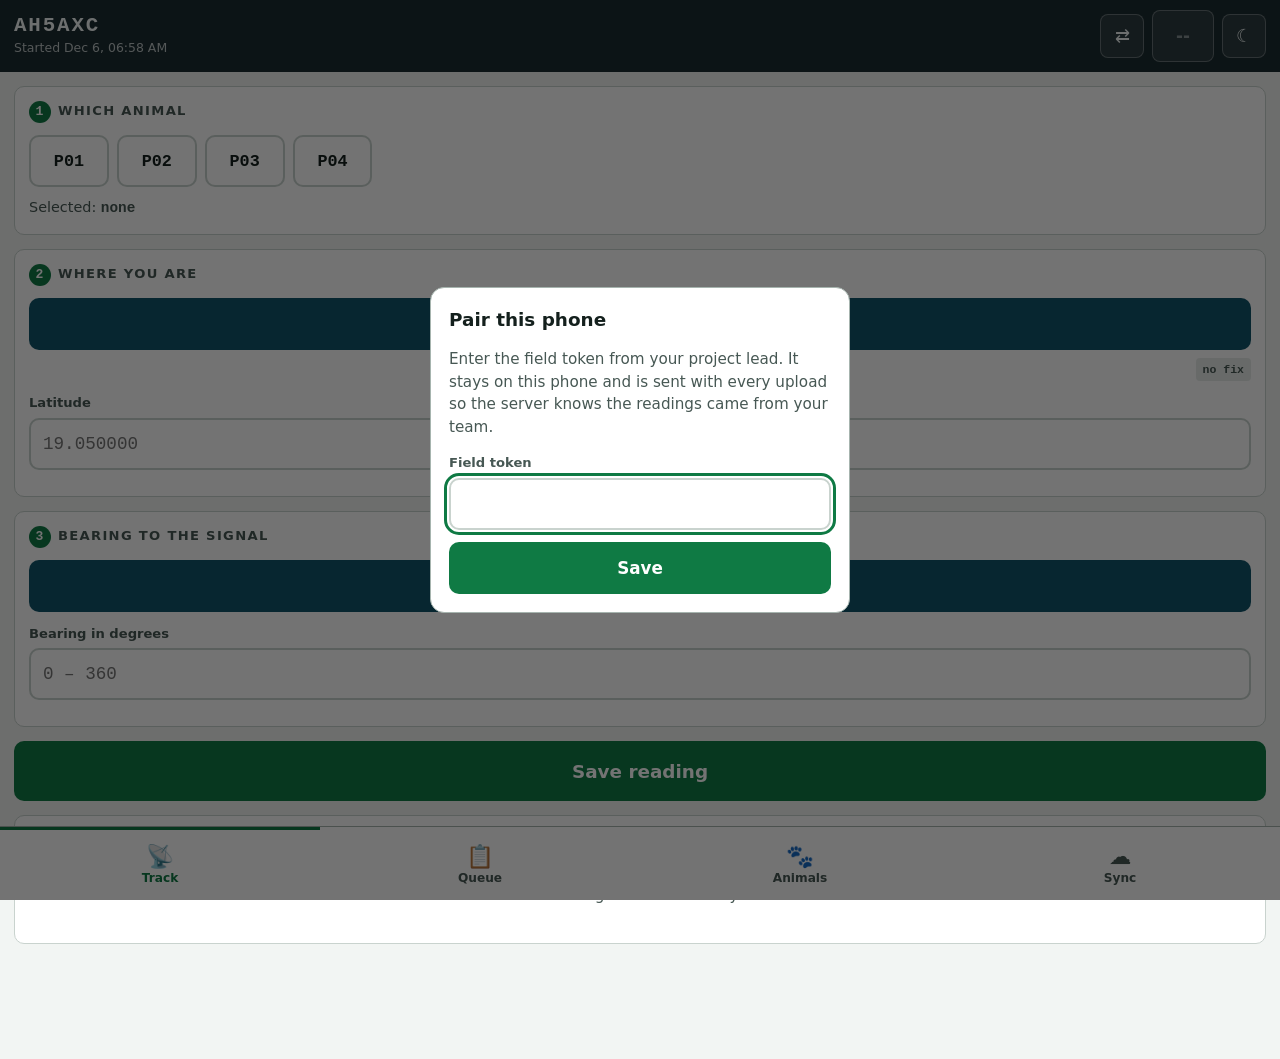
==== commit d7e377f6: "Add CI, per-user accounts, on-device solving, and live dashboard updates Follow-up to the review PR," ====
--- a/templates/index.html
+++ b/templates/index.html
@@ -57,6 +57,7 @@
         <div class="nav-distance" id="nav-distance">—</div>
         <div class="nav-bearing" id="nav-bearing">—</div>
         <div style="margin-top:6px"><span class="chip" id="nav-quality">—</span></div>
+        <div id="nav-source" style="font-size:0.8rem;color:var(--ink-2);margin-top:5px"></div>
       </div>
     </div>
   </div>
@@ -272,6 +273,7 @@
   </div>
 </dialog>
 
+<script src="/static/triangulate.js"></script>
 <script src="/static/app.js"></script>
 </body>
 </html>
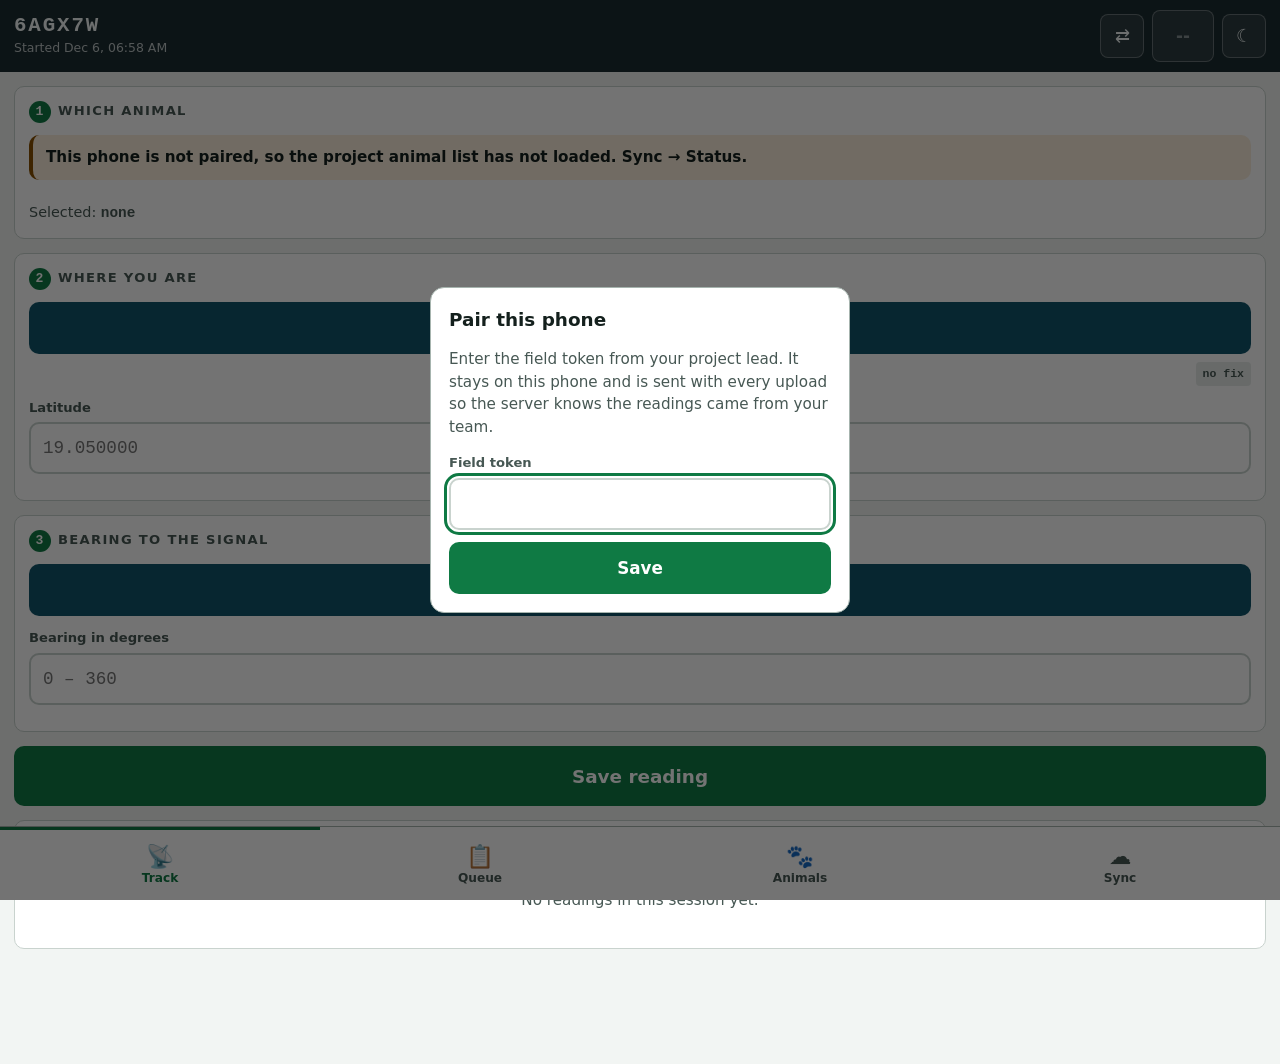
==== commit 3a9eb335: "Stop inventing animals, steady the compass, and make failures diagnosable Three problems reported fr" ====
--- a/templates/index.html
+++ b/templates/index.html
@@ -64,6 +64,7 @@
 
   <div class="card">
     <h2><span class="step">1</span>Which animal</h2>
+    <div id="animal-notice" class="msg warn" hidden style="margin-top:0;margin-bottom:12px"></div>
     <div class="pango-grid" id="animal-grid"></div>
     <div style="margin-top:10px;color:var(--ink-2);font-size:0.9rem">
       Selected: <strong class="readout" id="selected-animal">none</strong>
@@ -113,8 +114,11 @@
         </div>
       </div>
 
-      <div style="text-align:center;font-size:0.85rem;color:var(--ink-2);margin-bottom:10px">
-        Reading against <span id="heading-ref">reference unknown</span>
+      <div style="text-align:center;margin-bottom:10px">
+        <span class="chip" id="compass-steady">settling…</span>
+        <div style="font-size:0.85rem;color:var(--ink-2);margin-top:6px">
+          Reading against <span id="heading-ref">reference unknown</span>
+        </div>
       </div>
 
       <button type="button" class="btn btn-primary" id="compass-lock">Lock this bearing</button>
@@ -182,6 +186,17 @@
       Upload readings
     </button>
     <div id="sync-msg" class="msg" hidden></div>
+  </div>
+
+  <div class="card">
+    <h2>Status</h2>
+    <div id="status-list"></div>
+    <button type="button" class="btn btn-quiet btn-small" id="status-check" style="width:100%;margin-top:12px">
+      Check the connection
+    </button>
+    <button type="button" class="btn btn-quiet btn-small" id="repair-btn" style="width:100%;margin-top:8px">
+      Re-enter the field token
+    </button>
   </div>
 
   <div class="card">
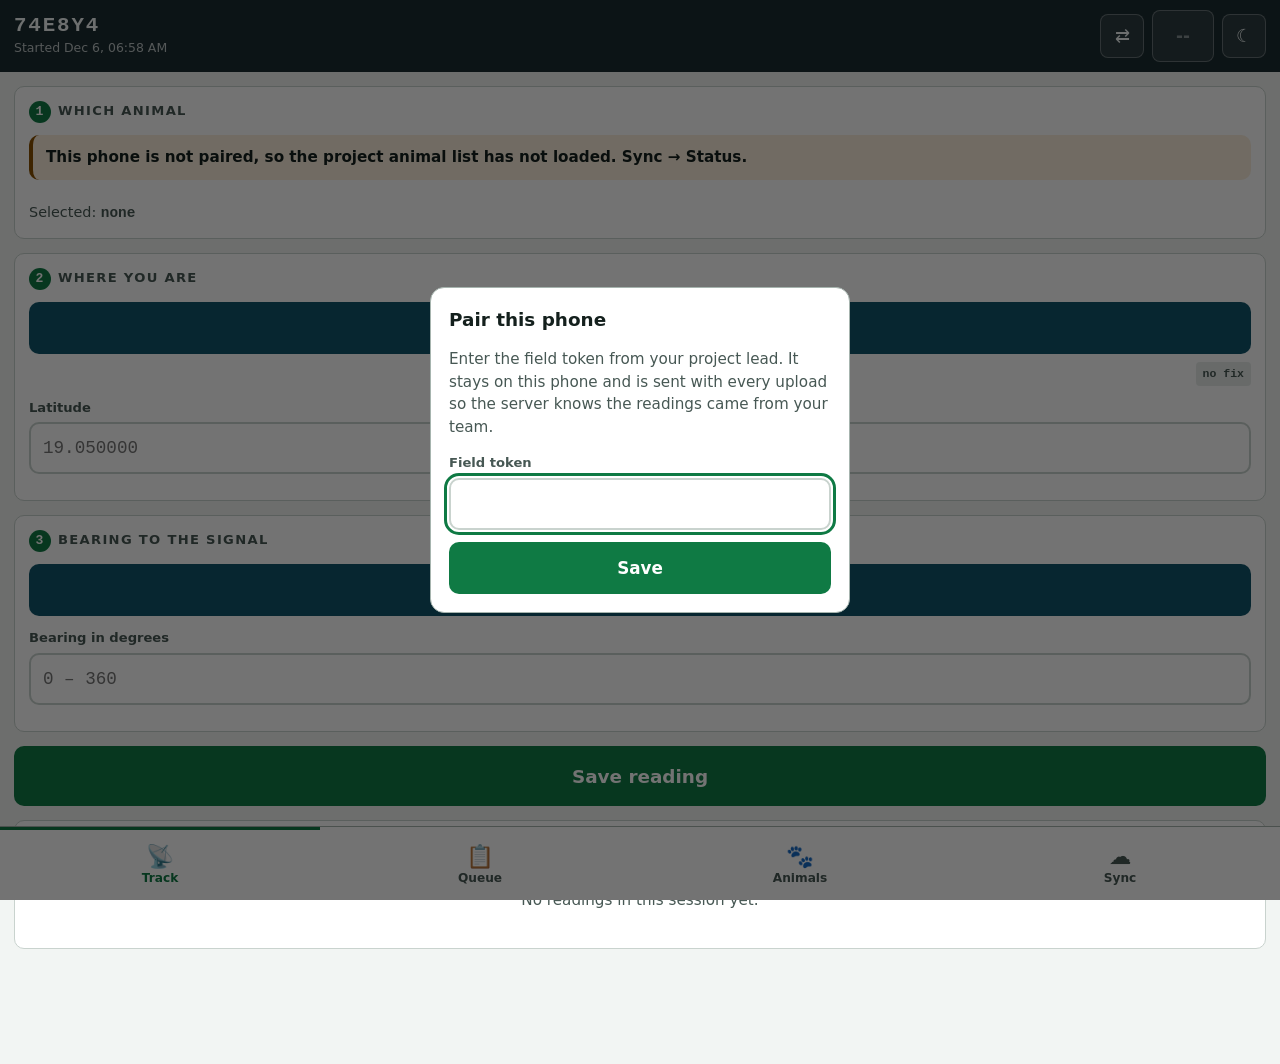
==== commit f7bd2128: "Stop the compass fighting itself between two sensor frames The field report was that the compass fli" ====
--- a/templates/index.html
+++ b/templates/index.html
@@ -289,6 +289,7 @@
 </dialog>
 
 <script src="/static/triangulate.js"></script>
+<script src="/static/compass.js"></script>
 <script src="/static/app.js"></script>
 </body>
 </html>
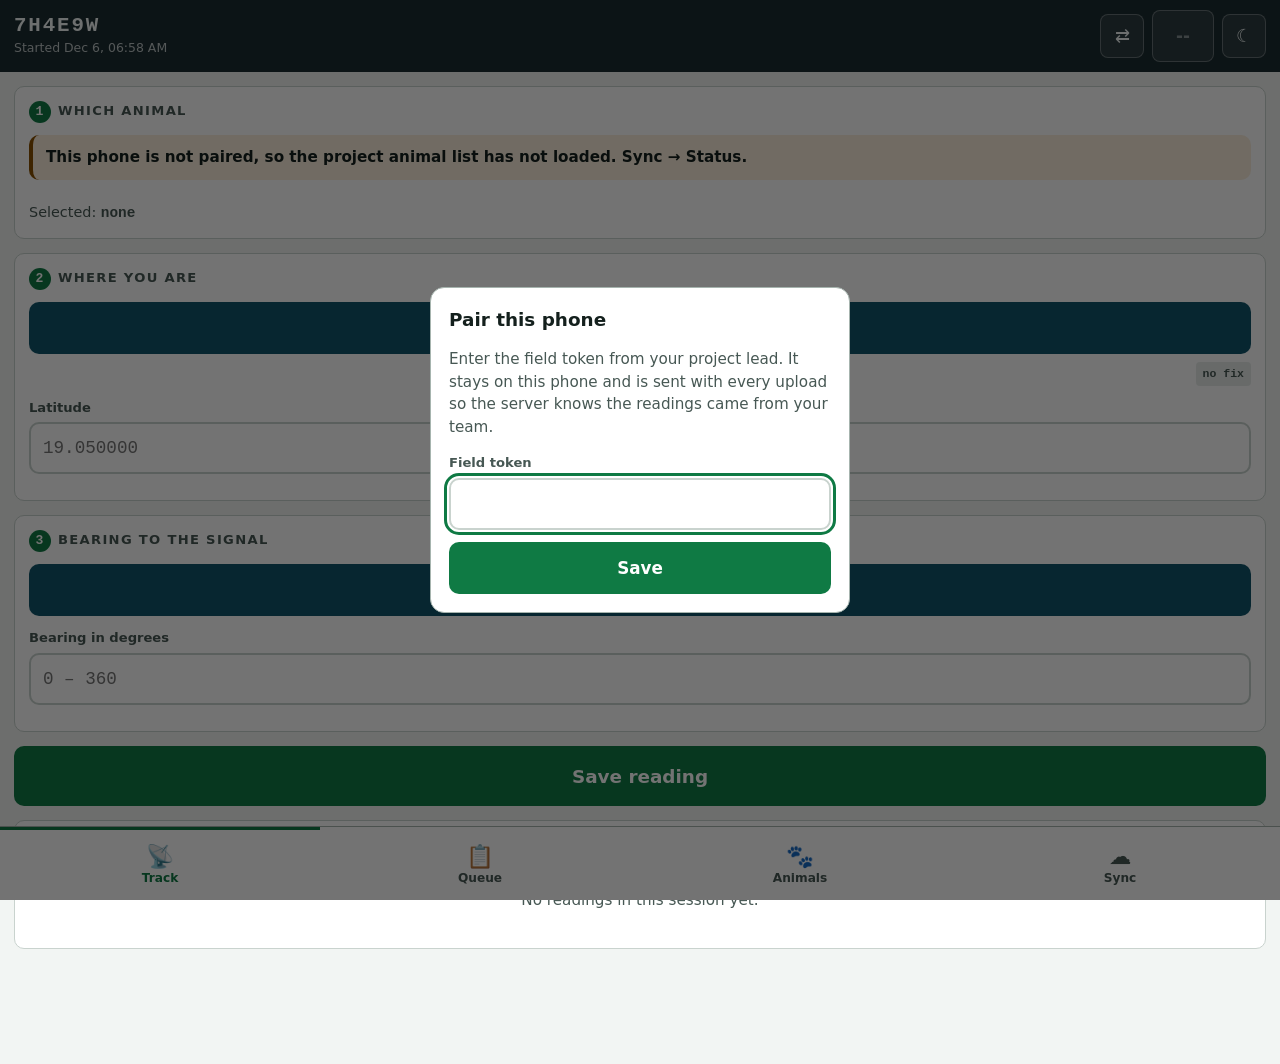
==== commit c5887caf: "Solve each round of bearings separately, not the whole session at once Eight bearings across four ro" ====
--- a/templates/index.html
+++ b/templates/index.html
@@ -290,6 +290,7 @@
 
 <script src="/static/triangulate.js"></script>
 <script src="/static/compass.js"></script>
+<script src="/static/rounds.js"></script>
 <script src="/static/app.js"></script>
 </body>
 </html>
